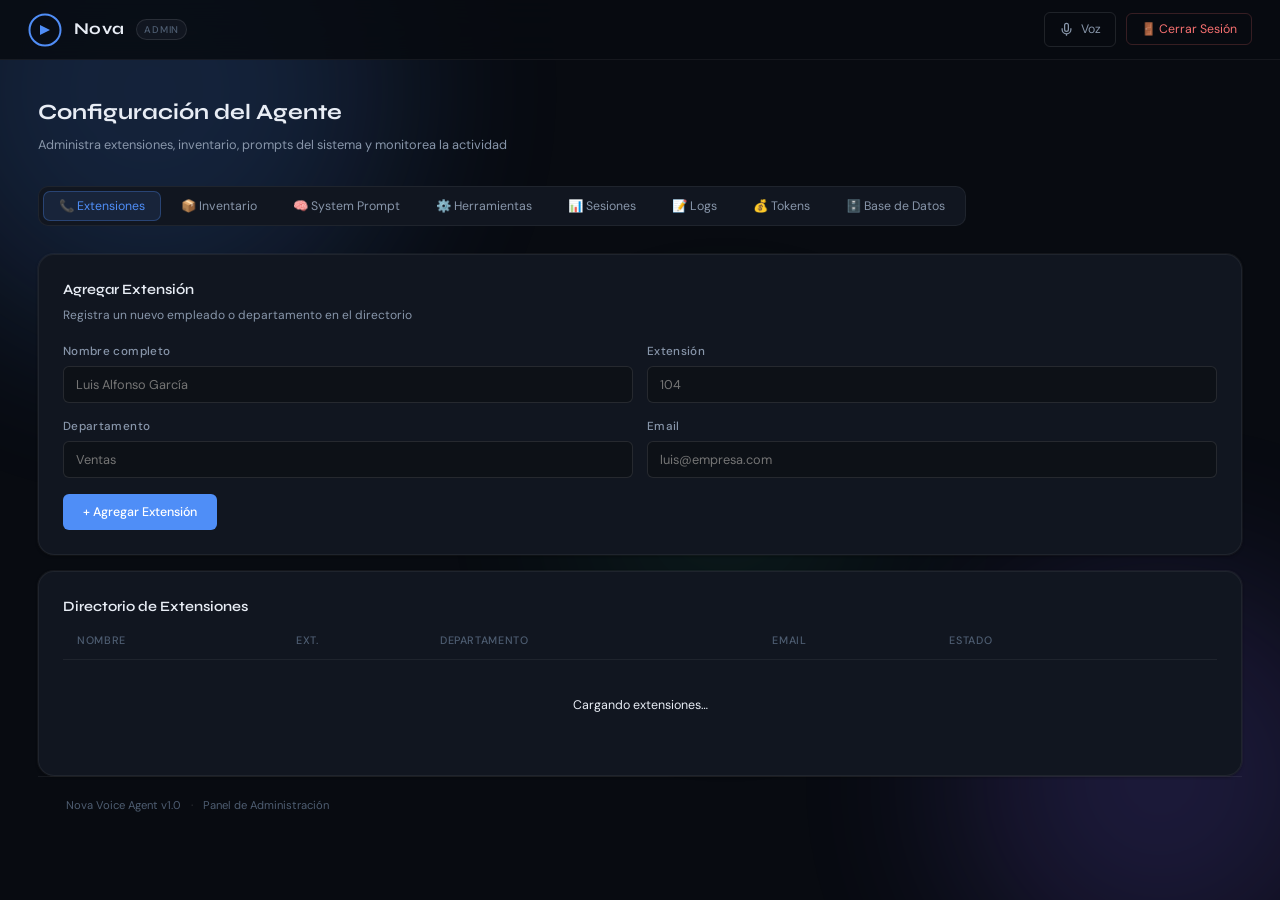
==== templates/admin.html @ af8003b7 "Co-authored-by: tkerk <tkerk@users.noreply.github.com> Co-authored-by: Ivan-Santana908 <Ivan-Santana" ====
<!DOCTYPE html>
<html lang="es">
<head>
    <meta charset="UTF-8">
    <meta name="viewport" content="width=device-width, initial-scale=1.0">
    <title>Nova — Panel de Administración</title>
    <link rel="icon" href="data:,">
    <link rel="preconnect" href="https://fonts.googleapis.com">
    <link rel="preconnect" href="https://fonts.gstatic.com" crossorigin>
    <link href="https://fonts.googleapis.com/css2?family=Syne:wght@400;500;600;700;800&family=DM+Sans:ital,opsz,wght@0,9..40,300;0,9..40,400;0,9..40,500;1,9..40,300&family=JetBrains+Mono:wght@400;500&display=swap" rel="stylesheet">
    <style>
        /* ── RESET & ROOT ── */
        *, *::before, *::after { box-sizing: border-box; margin: 0; padding: 0; }

        :root {
            --bg-base:    #080b11;
            --bg-panel:   #0d1117;
            --bg-card:    #111620;
            --bg-input:   #0d1117;
            --bg-hover:   #161c28;

            --border:     rgba(255,255,255,0.06);
            --border-mid: rgba(255,255,255,0.10);
            --border-hi:  rgba(255,255,255,0.18);

            --accent:     #4f8ef7;
            --accent-2:   #7c5ef5;
            --accent-glow:rgba(79,142,247,0.25);
            --accent-dim: rgba(79,142,247,0.12);

            --green:  #34d399;
            --red:    #f87171;
            --amber:  #fbbf24;
            --cyan:   #67e8f9;

            --text-1: #e8edf5;
            --text-2: #8896aa;
            --text-3: #4e5d71;

            --radius-sm: 6px;
            --radius:    10px;
            --radius-lg: 16px;
            --radius-xl: 22px;

            --font-display: 'Syne', sans-serif;
            --font-body:    'DM Sans', sans-serif;
            --font-mono:    'JetBrains Mono', monospace;

            --transition: 180ms cubic-bezier(.4,0,.2,1);
            --shadow-card: 0 1px 3px rgba(0,0,0,.5), 0 0 0 1px var(--border);
            --shadow-hi:   0 4px 24px rgba(0,0,0,.6), 0 0 0 1px var(--border-mid);
        }

        html { font-size: 15px; }

        body {
            font-family: var(--font-body);
            background: var(--bg-base);
            color: var(--text-1);
            min-height: 100vh;
            line-height: 1.55;
            -webkit-font-smoothing: antialiased;
        }

        /* ── AMBIENT BG ── */
        .ambient {
            position: fixed; inset: 0; pointer-events: none; z-index: 0;
            overflow: hidden;
        }
        .orb {
            position: absolute; border-radius: 50%;
            filter: blur(90px); opacity: 0.18;
            animation: drift 18s ease-in-out infinite alternate;
        }
        .orb-1 { width: 500px; height: 500px; top: -160px; left: -100px; background: #4f8ef7; }
        .orb-2 { width: 400px; height: 400px; bottom: -80px; right: -80px; background: #7c5ef5; animation-delay: -6s; }
        .orb-3 { width: 300px; height: 300px; top: 40%; left: 45%; background: #34d399; opacity: 0.08; animation-delay: -12s; }
        @keyframes drift { to { transform: translate(40px, 30px) scale(1.08); } }

        /* ── LAYOUT ── */
        .app { position: relative; z-index: 1; display: flex; flex-direction: column; min-height: 100vh; }

        /* ── HEADER ── */
        header {
            display: flex; align-items: center; justify-content: space-between;
            padding: 0 28px; height: 60px;
            background: rgba(8,11,17,0.85);
            backdrop-filter: blur(16px);
            border-bottom: 1px solid var(--border);
            position: sticky; top: 0; z-index: 100;
        }
        .logo { display: flex; align-items: center; gap: 12px; }
        .logo-icon { width: 34px; height: 34px; }
        .logo-word { font-family: var(--font-display); font-weight: 700; font-size: 1.1rem; letter-spacing: .02em; }
        .logo-badge {
            font-size: 0.65rem; font-weight: 500; letter-spacing: .08em; text-transform: uppercase;
            color: var(--text-3); padding: 2px 7px; border-radius: 20px;
            border: 1px solid var(--border-mid); background: var(--bg-card);
        }
        .btn-ghost {
            display: flex; align-items: center; gap: 7px;
            padding: 7px 14px; border-radius: var(--radius-sm);
            border: 1px solid var(--border-mid); background: transparent;
            color: var(--text-2); font-family: var(--font-body); font-size: 0.82rem;
            cursor: pointer; transition: all var(--transition);
            text-decoration: none;
        }
        .btn-ghost:hover { border-color: var(--border-hi); color: var(--text-1); background: var(--bg-hover); }

        /* ── MAIN ── */
        main {
            flex: 1; max-width: 1260px; width: 100%;
            margin: 0 auto; padding: 36px 28px 60px;
        }
        .page-header { margin-bottom: 32px; }
        .page-title { font-family: var(--font-display); font-size: 1.45rem; font-weight: 700; }
        .page-sub { color: var(--text-2); font-size: 0.85rem; margin-top: 5px; }

        /* ── TABS ── */
        .tabs {
            display: flex; gap: 4px; padding: 4px;
            background: var(--bg-card); border-radius: var(--radius);
            border: 1px solid var(--border); width: fit-content;
            margin-bottom: 28px; flex-wrap: wrap;
        }
        .tab {
            padding: 7px 16px; border-radius: 7px;
            border: none; background: transparent;
            color: var(--text-2); font-family: var(--font-body); font-size: 0.82rem;
            cursor: pointer; transition: all var(--transition); white-space: nowrap;
        }
        .tab:hover { color: var(--text-1); background: var(--bg-hover); }
        .tab.active {
            background: var(--accent-dim); color: var(--accent);
            box-shadow: inset 0 0 0 1px rgba(79,142,247,.3);
        }

        /* ── PANELS ── */
        .panel { display: none; }
        .panel.active { display: block; animation: fadeUp .22s ease; }
        @keyframes fadeUp { from { opacity: 0; transform: translateY(8px); } to { opacity: 1; } }

        /* ── CARD ── */
        .card {
            background: var(--bg-card); border: 1px solid var(--border);
            border-radius: var(--radius-lg); padding: 24px;
            box-shadow: var(--shadow-card);
            transition: border-color var(--transition);
        }
        .card + .card { margin-top: 16px; }
        .card-title { font-family: var(--font-display); font-weight: 600; font-size: 0.95rem; margin-bottom: 4px; }
        .card-sub { color: var(--text-2); font-size: 0.8rem; margin-bottom: 18px; }

        /* ── FORM ── */
        .form-grid { display: grid; grid-template-columns: 1fr 1fr; gap: 14px; margin-bottom: 16px; }
        .form-group { display: flex; flex-direction: column; gap: 6px; }
        .form-group label { font-size: 0.78rem; font-weight: 500; color: var(--text-2); letter-spacing: .03em; }
        .form-group input, .form-group textarea, .form-group select {
            background: var(--bg-input); border: 1px solid var(--border-mid);
            border-radius: var(--radius-sm); color: var(--text-1);
            font-family: var(--font-body); font-size: 0.85rem;
            padding: 9px 12px; outline: none; width: 100%;
            transition: all var(--transition);
        }
        .form-group input:focus, .form-group textarea:focus, .form-group select:focus {
            border-color: var(--accent); box-shadow: 0 0 0 3px var(--accent-glow);
        }
        .form-group textarea { resize: vertical; line-height: 1.5; }
        .form-group textarea.mono { font-family: var(--font-mono); font-size: 0.78rem; }

        /* ── BUTTONS ── */
        .btn-primary {
            display: inline-flex; align-items: center; gap: 7px;
            padding: 10px 20px; border-radius: var(--radius-sm);
            background: var(--accent); color: #fff;
            font-family: var(--font-body); font-size: 0.83rem; font-weight: 500;
            border: none; cursor: pointer; transition: all var(--transition);
        }
        .btn-primary:hover { background: #6ba2ff; box-shadow: 0 0 20px var(--accent-glow); }
        .btn-secondary {
            display: inline-flex; align-items: center; gap: 7px;
            padding: 10px 18px; border-radius: var(--radius-sm);
            background: transparent; color: var(--cyan);
            font-family: var(--font-body); font-size: 0.83rem; font-weight: 500;
            border: 1px solid rgba(103,232,249,.25); cursor: pointer; transition: all var(--transition);
        }
        .btn-secondary:hover { background: rgba(103,232,249,.08); border-color: rgba(103,232,249,.5); }
        .btn-danger {
            display: inline-flex; align-items: center; gap: 6px;
            padding: 6px 12px; border-radius: var(--radius-sm);
            background: rgba(248,113,113,.08); color: var(--red);
            border: 1px solid rgba(248,113,113,.2); font-size: 0.78rem;
            cursor: pointer; transition: all var(--transition); font-family: var(--font-body);
        }
        .btn-danger:hover { background: rgba(248,113,113,.15); border-color: rgba(248,113,113,.4); }
        .btn-sm { padding: 7px 14px; font-size: 0.78rem; }
        .btn-full { width: 100%; justify-content: center; }

        /* ── TABLE ── */
        .data-table { width: 100%; border-collapse: collapse; font-size: 0.83rem; }
        .data-table thead th {
            text-align: left; padding: 10px 14px;
            font-size: 0.72rem; font-weight: 500; letter-spacing: .06em; text-transform: uppercase;
            color: var(--text-3); border-bottom: 1px solid var(--border);
        }
        .data-table tbody tr { border-bottom: 1px solid var(--border); transition: background var(--transition); }
        .data-table tbody tr:last-child { border-bottom: none; }
        .data-table tbody tr:hover { background: var(--bg-hover); }
        .data-table td { padding: 12px 14px; color: var(--text-2); vertical-align: middle; }
        .data-table td:first-child { color: var(--text-1); }
        .empty-state { text-align: center; color: var(--text-3); padding: 36px !important; }

        /* status pill */
        .pill {
            display: inline-flex; align-items: center; gap: 5px;
            padding: 3px 9px; border-radius: 20px;
            font-size: 0.72rem; font-weight: 500;
        }
        .pill-green { background: rgba(52,211,153,.1); color: var(--green); }
        .pill-amber { background: rgba(251,191,36,.1); color: var(--amber); }
        .pill-red   { background: rgba(248,113,113,.1); color: var(--red); }
        .pill::before { content: ''; width: 5px; height: 5px; border-radius: 50%; background: currentColor; }

        /* ── PROMPT PANEL ── */

        /* Source bar */
        .source-bar {
            display: flex; align-items: center; gap: 14px;
            padding: 14px 20px; border-radius: var(--radius);
            background: var(--bg-card); border: 1px solid var(--border);
            margin-bottom: 16px;
        }
        .source-label { font-size: 0.78rem; color: var(--text-3); font-weight: 500; letter-spacing: .04em; text-transform: uppercase; }
        .source-badge {
            display: inline-flex; align-items: center; gap: 6px;
            padding: 3px 10px; border-radius: 20px;
            font-size: 0.78rem; font-weight: 500; letter-spacing: .02em;
            background: var(--accent-dim); color: var(--accent);
            border: 1px solid rgba(79,142,247,.25);
        }
        .source-bar .spacer { flex: 1; }
        .toggle-wrap { display: flex; align-items: center; gap: 10px; }
        .toggle-desc { font-size: 0.8rem; color: var(--text-2); }

        /* Toggle switch */
        .toggle { position: relative; width: 40px; height: 22px; display: inline-block; }
        .toggle input { opacity: 0; width: 0; height: 0; position: absolute; }
        .toggle-track {
            position: absolute; inset: 0; background: var(--bg-input);
            border: 1px solid var(--border-mid); border-radius: 11px;
            cursor: pointer; transition: all var(--transition);
        }
        .toggle-track::after {
            content: ''; position: absolute;
            left: 3px; top: 3px; width: 14px; height: 14px;
            border-radius: 50%; background: var(--text-3);
            transition: all var(--transition);
        }
        .toggle input:checked + .toggle-track { background: var(--accent); border-color: var(--accent); }
        .toggle input:checked + .toggle-track::after { transform: translateX(18px); background: #fff; }

        /* Mode tabs */
        .mode-tabs {
            display: flex; gap: 2px; padding: 3px;
            background: var(--bg-card); border: 1px solid var(--border);
            border-radius: var(--radius-sm); width: fit-content;
            margin-bottom: 20px;
        }
        .mode-tab {
            padding: 6px 14px; border-radius: 5px; border: none;
            background: transparent; color: var(--text-2);
            font-family: var(--font-body); font-size: 0.8rem;
            cursor: pointer; transition: all var(--transition);
        }
        .mode-tab:hover { color: var(--text-1); }
        .mode-tab.active { background: var(--bg-hover); color: var(--text-1); box-shadow: 0 0 0 1px var(--border-mid); }

        .mode-panel { display: none; }
        .mode-panel.active { display: block; animation: fadeUp .2s ease; }

        /* Builder grid */
        .builder-grid { display: grid; grid-template-columns: 1fr 420px; gap: 20px; align-items: start; }
        .builder-form { display: flex; flex-direction: column; gap: 0; }

        /* Builder section */
        .section {
            border-bottom: 1px solid var(--border);
            padding: 20px 0; background: none;
        }
        .section:first-child { padding-top: 0; }
        .section:last-of-type { border-bottom: none; padding-bottom: 0; }
        .section-title {
            font-family: var(--font-display); font-size: 0.8rem; font-weight: 600;
            color: var(--text-2); letter-spacing: .05em; text-transform: uppercase;
            margin-bottom: 14px; display: flex; align-items: center; gap: 7px;
        }

        /* Radio cards (language) */
        .radio-group { display: flex; gap: 8px; }
        .radio-card {
            flex: 1; display: flex; flex-direction: column; align-items: center; gap: 4px;
            padding: 10px 8px; border-radius: var(--radius-sm); cursor: pointer;
            border: 1px solid var(--border-mid); background: var(--bg-input);
            transition: all var(--transition); font-size: 0.8rem; color: var(--text-2);
        }
        .radio-card input { display: none; }
        .radio-card:has(input:checked) {
            border-color: var(--accent); background: var(--accent-dim); color: var(--accent);
        }
        .radio-card:hover:not(:has(input:checked)) { border-color: var(--border-hi); color: var(--text-1); }
        .radio-icon { font-size: 1.3rem; }

        /* Tone slider */
        .tone-row { display: flex; align-items: center; gap: 12px; }
        .tone-label { font-size: 0.72rem; color: var(--text-3); white-space: nowrap; }
        .tone-options { display: flex; gap: 6px; flex: 1; }
        .tone-opt {
            flex: 1; display: flex; align-items: center; justify-content: center;
            height: 36px; border-radius: var(--radius-sm);
            border: 1px solid var(--border-mid); background: var(--bg-input);
            cursor: pointer; transition: all var(--transition); font-size: 0.82rem; color: var(--text-2);
        }
        .tone-opt input { display: none; }
        .tone-opt:has(input:checked) { border-color: var(--accent); background: var(--accent-dim); color: var(--accent); font-weight: 600; }
        .tone-opt:hover:not(:has(input:checked)) { border-color: var(--border-hi); color: var(--text-1); }

        /* Checkbox grid */
        .checkbox-grid { display: grid; grid-template-columns: repeat(2, 1fr); gap: 7px; }
        .check-card {
            display: flex; align-items: center; gap: 9px;
            padding: 9px 12px; border-radius: var(--radius-sm); cursor: pointer;
            border: 1px solid var(--border); background: var(--bg-input);
            transition: all var(--transition); font-size: 0.82rem; color: var(--text-2);
            user-select: none;
        }
        .check-card input { display: none; }
        .check-box {
            width: 16px; height: 16px; border-radius: 4px; flex-shrink: 0;
            border: 1.5px solid var(--border-mid); background: transparent;
            transition: all var(--transition); display: flex; align-items: center; justify-content: center;
        }
        .check-card:has(input:checked) {
            border-color: rgba(79,142,247,.35); background: var(--accent-dim); color: var(--text-1);
        }
        .check-card:has(input:checked) .check-box {
            background: var(--accent); border-color: var(--accent);
        }
        .check-card:has(input:checked) .check-box::after {
            content: ''; display: block; width: 8px; height: 5px;
            border-left: 2px solid #fff; border-bottom: 2px solid #fff;
            transform: rotate(-45deg) translate(1px, -1px);
        }
        .check-card:hover:not(:has(input:checked)) { border-color: var(--border-mid); color: var(--text-1); }

        /* Preview panel */
        .preview-panel {
            background: var(--bg-card); border: 1px solid var(--border);
            border-radius: var(--radius-lg); overflow: hidden;
            position: sticky; top: 76px;
        }
        .preview-head {
            display: flex; align-items: center; justify-content: space-between;
            padding: 14px 18px; border-bottom: 1px solid var(--border);
            background: var(--bg-panel);
        }
        .preview-head-title { font-size: 0.78rem; color: var(--text-2); font-weight: 500; display: flex; align-items: center; gap: 7px; }
        .btn-icon {
            width: 30px; height: 30px; display: flex; align-items: center; justify-content: center;
            border-radius: var(--radius-sm); border: 1px solid var(--border); background: transparent;
            color: var(--text-2); cursor: pointer; transition: all var(--transition); font-size: 0.75rem;
        }
        .btn-icon:hover { border-color: var(--border-hi); color: var(--text-1); background: var(--bg-hover); }
        .preview-panel textarea {
            width: 100%; background: transparent; border: none; outline: none;
            color: var(--text-2); font-family: var(--font-mono); font-size: 0.75rem;
            line-height: 1.6; padding: 18px; resize: none;
        }

        /* Raw format badge */
        .format-badge {
            display: inline-flex; align-items: center; gap: 6px;
            padding: 4px 10px; border-radius: 20px;
            font-size: 0.73rem; font-weight: 500;
            background: var(--bg-input); border: 1px solid var(--border-mid);
            color: var(--text-2); margin-bottom: 12px;
        }

        /* File selector */
        .file-selector-row { display: flex; align-items: center; justify-content: space-between; margin-bottom: 16px; }

        /* Footer */
        footer {
            padding: 20px 28px; border-top: 1px solid var(--border);
            display: flex; align-items: center; gap: 10px;
            font-size: 0.75rem; color: var(--text-3);
        }
        footer .sep { color: var(--border-hi); }

        /* Scrollbar */
        ::-webkit-scrollbar { width: 6px; height: 6px; }
        ::-webkit-scrollbar-track { background: transparent; }
        ::-webkit-scrollbar-thumb { background: var(--border-mid); border-radius: 3px; }
        ::-webkit-scrollbar-thumb:hover { background: var(--border-hi); }

        /* ── RESPONSIVE ── */
        @media (max-width: 900px) {
            .builder-grid { grid-template-columns: 1fr; }
            .preview-panel { position: static; }
            .form-grid { grid-template-columns: 1fr; }
            .tabs { width: 100%; }
        }

        /* ── TOKENS DASHBOARD ── */
        .tk-kpi-row {
            display: grid;
            grid-template-columns: repeat(auto-fit, minmax(170px, 1fr));
            gap: 14px;
            margin-bottom: 16px;
        }
        .tk-kpi-card {
            background: var(--bg-card); border: 1px solid var(--border);
            border-radius: var(--radius-lg); padding: 18px 16px;
            display: flex; align-items: center; gap: 14px;
            box-shadow: var(--shadow-card);
            transition: border-color var(--transition);
        }
        .tk-kpi-card:hover { border-color: var(--border-mid); }
        .tk-kpi-icon {
            width: 42px; height: 42px; border-radius: var(--radius);
            display: flex; align-items: center; justify-content: center;
            font-size: 1.1rem; font-weight: 700; flex-shrink: 0;
        }
        .tk-kpi-body { min-width: 0; }
        .tk-kpi-label { font-size: 0.72rem; color: var(--text-3); font-weight: 500; letter-spacing: .03em; text-transform: uppercase; margin-bottom: 4px; }
        .tk-kpi-value { font-family: var(--font-display); font-size: 1.3rem; font-weight: 700; color: var(--text-1); white-space: nowrap; }

        /* Live session bar */
        .tk-session-row {
            padding: 12px 0;
            border-bottom: 1px solid var(--border);
        }
        .tk-session-row:last-child { border-bottom: none; }
        .tk-session-meta {
            display: flex; justify-content: space-between; align-items: center;
            margin-bottom: 8px;
        }
        .tk-session-id { font-family: var(--font-mono); font-size: 0.75rem; color: var(--text-2); }
        .tk-session-nums { font-size: 0.78rem; color: var(--text-2); }
        .tk-session-nums strong { color: var(--text-1); }
        .tk-bar-track {
            height: 8px; background: var(--bg-input); border-radius: 4px;
            overflow: hidden; position: relative;
        }
        .tk-bar-fill {
            height: 100%; border-radius: 4px;
            background: linear-gradient(90deg, #4f8ef7, #7c5ef5);
            transition: width .6s cubic-bezier(.4,0,.2,1);
        }
        .tk-bar-fill.warning { background: linear-gradient(90deg, #fbbf24, #f87171); }
        .tk-bar-fill.danger  { background: #f87171; }
        .tk-pct-label {
            font-size: 0.7rem; color: var(--text-3);
            margin-top: 4px; text-align: right;
        }
        .tk-empty {
            text-align: center; color: var(--text-3);
            padding: 28px; font-size: 0.85rem;
        }

        /* Daily chart */
        .tk-daily-chart { display: flex; flex-direction: column; gap: 10px; }
        .tk-day-row { display: grid; grid-template-columns: 80px 1fr 60px; align-items: center; gap: 12px; }
        .tk-day-label { font-size: 0.75rem; color: var(--text-2); font-family: var(--font-mono); text-align: right; }
        .tk-day-bars { display: flex; gap: 2px; height: 14px; border-radius: 4px; overflow: hidden; }
        .tk-day-in  { background: #4f8ef7; transition: width .4s; border-radius: 4px 0 0 4px; }
        .tk-day-out { background: #7c5ef5; transition: width .4s; border-radius: 0 4px 4px 0; }
        .tk-day-total { font-size: 0.72rem; color: var(--text-3); font-family: var(--font-mono); text-align: right; white-space: nowrap; }

        /* Legend */
        .tk-legend { display: flex; align-items: center; gap: 5px; font-size: 0.75rem; color: var(--text-2); }
        .tk-legend span { width: 10px; height: 10px; border-radius: 2px; display: inline-block; }

        @media (max-width: 900px) {
            .tk-kpi-row { grid-template-columns: repeat(2, 1fr); }
            .tk-day-row { grid-template-columns: 64px 1fr 50px; }
        }

        /* ── AGENT PRESETS ── */
        .agent-grid { display: grid; grid-template-columns: repeat(auto-fill, minmax(200px, 1fr)); gap: 12px; margin-bottom: 20px; }
        .agent-card {
            position: relative; padding: 18px 16px; border-radius: var(--radius-lg);
            border: 1px solid var(--border); background: var(--bg-card);
            cursor: pointer; transition: all var(--transition);
            display: flex; flex-direction: column; align-items: center; gap: 8px; text-align: center;
        }
        .agent-card:hover { border-color: var(--border-hi); transform: translateY(-2px); box-shadow: var(--shadow-hi); }
        .agent-card.selected {
            border-color: var(--accent); background: var(--accent-dim);
            box-shadow: 0 0 24px var(--accent-glow), 0 0 0 1px var(--accent);
        }
        .agent-card-icon { font-size: 2rem; line-height: 1; }
        .agent-card-name { font-family: var(--font-display); font-weight: 600; font-size: 0.88rem; color: var(--text-1); }
        .agent-card-desc { font-size: 0.72rem; color: var(--text-3); line-height: 1.4; }
        .agent-card-badge {
            position: absolute; top: 8px; right: 8px; font-size: 0.6rem; font-weight: 600;
            letter-spacing: .06em; text-transform: uppercase; padding: 2px 7px;
            border-radius: 20px; background: rgba(79,142,247,.12); color: var(--accent);
            border: 1px solid rgba(79,142,247,.25);
        }

        .agent-config { display: none; animation: fadeUp .25s ease; }
        .agent-config.active { display: block; }
        .agent-config-header {
            display: flex; align-items: center; gap: 12px; padding: 16px 0 12px;
            border-bottom: 1px solid var(--border); margin-bottom: 16px;
        }
        .agent-config-icon { font-size: 1.6rem; }
        .agent-config-title { font-family: var(--font-display); font-weight: 700; font-size: 1rem; }
        .agent-config-sub { font-size: 0.78rem; color: var(--text-2); }

        .trait-grid { display: flex; flex-direction: column; gap: 14px; }
        .trait-row {
            display: grid; grid-template-columns: 140px 1fr 42px; align-items: center; gap: 12px;
            padding: 10px 14px; border-radius: var(--radius-sm);
            background: var(--bg-input); border: 1px solid var(--border);
        }
        .trait-label { font-size: 0.82rem; color: var(--text-2); font-weight: 500; display: flex; align-items: center; gap: 6px; }
        .trait-value {
            font-family: var(--font-mono); font-size: 0.8rem; font-weight: 700;
            color: var(--accent); text-align: center; min-width: 28px;
        }
        .trait-slider {
            -webkit-appearance: none; appearance: none; width: 100%; height: 6px;
            border-radius: 3px; background: var(--bg-base); outline: none;
            transition: background var(--transition);
        }
        .trait-slider::-webkit-slider-thumb {
            -webkit-appearance: none; appearance: none; width: 18px; height: 18px;
            border-radius: 50%; background: var(--accent); cursor: pointer;
            box-shadow: 0 0 8px var(--accent-glow); transition: all var(--transition);
        }
        .trait-slider::-webkit-slider-thumb:hover { transform: scale(1.2); box-shadow: 0 0 16px var(--accent-glow); }
        .trait-slider::-moz-range-thumb {
            width: 18px; height: 18px; border-radius: 50%; background: var(--accent);
            cursor: pointer; border: none; box-shadow: 0 0 8px var(--accent-glow);
        }

        .trait-slider.intensity-low::-webkit-slider-thumb { background: #67e8e9; box-shadow: 0 0 8px rgba(103,232,233,.4); }
        .trait-slider.intensity-mid::-webkit-slider-thumb { background: var(--accent); box-shadow: 0 0 8px var(--accent-glow); }
        .trait-slider.intensity-high::-webkit-slider-thumb { background: #fbbf24; box-shadow: 0 0 10px rgba(251,191,36,.5); }
        .trait-slider.intensity-max::-webkit-slider-thumb { background: #f87171; box-shadow: 0 0 14px rgba(248,113,113,.6); }
        .trait-slider.intensity-low::-moz-range-thumb { background: #67e8e9; box-shadow: 0 0 8px rgba(103,232,233,.4); }
        .trait-slider.intensity-mid::-moz-range-thumb { background: var(--accent); box-shadow: 0 0 8px var(--accent-glow); }
        .trait-slider.intensity-high::-moz-range-thumb { background: #fbbf24; box-shadow: 0 0 10px rgba(251,191,36,.5); }
        .trait-slider.intensity-max::-moz-range-thumb { background: #f87171; box-shadow: 0 0 14px rgba(248,113,113,.6); }
        .trait-value.intensity-low  { color: #67e8e9; }
        .trait-value.intensity-mid  { color: var(--accent); }
        .trait-value.intensity-high { color: #fbbf24; }
        .trait-value.intensity-max  { color: #f87171; }
        .trait-level {
            font-size: 0.6rem; font-weight: 600; letter-spacing: .04em; text-transform: uppercase;
            padding: 1px 6px; border-radius: 10px; margin-left: 4px;
        }
        .trait-level.intensity-low  { background: rgba(103,232,233,.1); color: #67e8e9; }
        .trait-level.intensity-mid  { background: rgba(79,142,247,.1); color: var(--accent); }
        .trait-level.intensity-high { background: rgba(251,191,36,.1); color: #fbbf24; }
        .trait-level.intensity-max  { background: rgba(248,113,113,.12); color: #f87171; }

        .agent-identity { display: grid; grid-template-columns: 1fr 1fr; gap: 10px; margin-bottom: 16px; }
        .agent-identity .form-group { margin: 0; }
        .agent-identity .form-group.full { grid-column: 1 / -1; }
        .agent-identity label { font-size: 0.75rem; color: var(--text-2); margin-bottom: 4px; display: block; }
        .agent-identity input, .agent-identity textarea {
            width: 100%; padding: 8px 10px; border-radius: var(--radius-sm);
            background: var(--bg-input); border: 1px solid var(--border); color: var(--text-1);
            font-family: var(--font-body); font-size: 0.82rem;
        }
        .agent-identity input:focus, .agent-identity textarea:focus {
            outline: none; border-color: var(--accent); box-shadow: 0 0 0 2px var(--accent-glow);
        }

        .agent-profile-name {
            display: flex; align-items: center; gap: 10px; margin-bottom: 16px;
            padding: 10px 14px; border-radius: var(--radius-sm);
            background: var(--accent-dim); border: 1px solid rgba(79,142,247,.25);
        }
        .agent-profile-name label { font-size: 0.78rem; color: var(--accent); font-weight: 600; white-space: nowrap; }
        .agent-profile-name input {
            flex: 1; padding: 6px 10px; border-radius: var(--radius-sm);
            background: var(--bg-input); border: 1px solid var(--border); color: var(--text-1);
            font-family: var(--font-body); font-size: 0.82rem;
        }
        .agent-profile-name input:focus { outline: none; border-color: var(--accent); }

        .agent-card.custom { border-style: dashed; }
        .agent-card.custom .agent-card-badge { background: rgba(52,211,153,.12); color: #34d399; border-color: rgba(52,211,153,.25); }
        .agent-card-delete {
            position: absolute; top: 6px; left: 6px; width: 20px; height: 20px;
            border-radius: 50%; border: none; background: rgba(248,113,113,.15);
            color: #f87171; font-size: 0.7rem; cursor: pointer; display: flex;
            align-items: center; justify-content: center; opacity: 0; transition: opacity .2s;
        }
        .agent-card:hover .agent-card-delete { opacity: 1; }
        .agent-card-delete:hover { background: rgba(248,113,113,.3); }

        @media (max-width: 900px) {
            .agent-grid { grid-template-columns: repeat(2, 1fr); }
            .trait-row { grid-template-columns: 110px 1fr 36px; }
            .agent-identity { grid-template-columns: 1fr; }
        }
    </style>
</head>
<body>
<div class="ambient">
    <div class="orb orb-1"></div>
    <div class="orb orb-2"></div>
    <div class="orb orb-3"></div>
</div>

<div class="app">

    <!-- HEADER -->
    <header>
        <div class="logo">
            <svg class="logo-icon" viewBox="0 0 34 34" fill="none">
                <circle cx="17" cy="17" r="15.5" stroke="url(#lg1)" stroke-width="2" fill="none"/>
                <path d="M12 22V12l10 5-10 5z" fill="url(#lg1)"/>
                <defs>
                    <linearGradient id="lg1" x1="0" y1="0" x2="34" y2="34">
                        <stop offset="0%" stop-color="#4f8ef7"/>
                        <stop offset="100%" stop-color="#7c5ef5"/>
                    </linearGradient>
                </defs>
            </svg>
            <span class="logo-word">Nova</span>
            <span class="logo-badge">Admin</span>
        </div>
        <div style="display: flex; gap: 10px; align-items: center;">
            <a href="/" class="btn-ghost">
                <svg width="15" height="15" viewBox="0 0 24 24" fill="none" stroke="currentColor" stroke-width="2"><path d="M12 2a3 3 0 0 0-3 3v7a3 3 0 0 0 6 0V5a3 3 0 0 0-3-3Z"/><path d="M19 10v2a7 7 0 0 1-14 0v-2"/><line x1="12" x2="12" y1="19" y2="22"/></svg>
                Voz
            </a>
            <button id="btnLogout" class="btn-ghost" style="border-color: rgba(248,113,113,.2); color: var(--red);">
                🚪 Cerrar Sesión
            </button>
        </div>
    </header>

    <main>
        <div class="page-header">
            <div class="page-title">Configuración del Agente</div>
            <div class="page-sub">Administra extensiones, inventario, prompts del sistema y monitorea la actividad</div>
        </div>

        <!-- TABS -->
        <div class="tabs" id="adminTabs">
            <button class="tab active" data-tab="extensions">📞 Extensiones</button>
            <button class="tab" data-tab="inventory">📦 Inventario</button>
            <button class="tab" data-tab="prompts">🧠 System Prompt</button>
            <button class="tab" data-tab="tools">⚙️ Herramientas</button>
            <button class="tab" data-tab="sessions">📊 Sesiones</button>
            <button class="tab" data-tab="logs">📝 Logs</button>
            <button class="tab" data-tab="tokens">💰 Tokens</button>
            <button class="tab" data-tab="database">🗄️ Base de Datos</button>
        </div>

        <!-- ── EXTENSIONS ── -->
        <div class="panel active" id="panel-extensions">
            <div class="card">
                <div class="card-title">Agregar Extensión</div>
                <div class="card-sub">Registra un nuevo empleado o departamento en el directorio</div>
                <div class="form-grid">
                    <div class="form-group">
                        <label>Nombre completo</label>
                        <input type="text" id="extName" placeholder="Luis Alfonso García">
                    </div>
                    <div class="form-group">
                        <label>Extensión</label>
                        <input type="text" id="extNumber" placeholder="104">
                    </div>
                    <div class="form-group">
                        <label>Departamento</label>
                        <input type="text" id="extDept" placeholder="Ventas">
                    </div>
                    <div class="form-group">
                        <label>Email</label>
                        <input type="email" id="extEmail" placeholder="luis@empresa.com">
                    </div>
                </div>
                <button class="btn-primary" id="btnAddExtension">+ Agregar Extensión</button>
            </div>

            <div class="card">
                <div class="card-title">Directorio de Extensiones</div>
                <table class="data-table" id="extensionsTable">
                    <thead>
                        <tr>
                            <th>Nombre</th><th>Ext.</th><th>Departamento</th><th>Email</th><th>Estado</th><th></th>
                        </tr>
                    </thead>
                    <tbody id="extensionsBody">
                        <tr><td colspan="6" class="empty-state">Cargando extensiones…</td></tr>
                    </tbody>
                </table>
            </div>
        </div>

        <!-- ── INVENTORY ── -->
        <div class="panel" id="panel-inventory">
            <div class="card">
                <div class="card-title">Agregar Producto</div>
                <div class="card-sub">Añade un producto al catálogo consultable por el agente</div>
                <div class="form-grid">
                    <div class="form-group">
                        <label>Nombre del producto</label>
                        <input type="text" id="prodName" placeholder="Laptop ProBook">
                    </div>
                    <div class="form-group">
                        <label>Precio (MXN)</label>
                        <input type="number" id="prodPrice" step="0.01" placeholder="18500.00">
                    </div>
                    <div class="form-group">
                        <label>Stock</label>
                        <input type="number" id="prodStock" placeholder="15">
                    </div>
                    <div class="form-group">
                        <label>Categoría</label>
                        <input type="text" id="prodCategory" placeholder="Computadoras">
                    </div>
                    <div class="form-group" style="grid-column:1/-1">
                        <label>Descripción</label>
                        <input type="text" id="prodDesc" placeholder="Laptop empresarial 15.6 pulgadas…">
                    </div>
                </div>
                <button class="btn-primary" id="btnAddProduct">+ Agregar Producto</button>
            </div>

            <div class="card">
                <div class="card-title">Inventario de Productos</div>
                <table class="data-table" id="inventoryTable">
                    <thead>
                        <tr><th>Producto</th><th>Categoría</th><th>Precio</th><th>Stock</th><th></th></tr>
                    </thead>
                    <tbody id="inventoryBody">
                        <tr><td colspan="5" class="empty-state">Cargando inventario…</td></tr>
                    </tbody>
                </table>
            </div>
        </div>

        <!-- ── PROMPTS ── -->
        <div class="panel" id="panel-prompts">

            <!-- Source bar -->
            <div class="source-bar">
                <span class="source-label">FUENTE ACTIVA</span>
                <span class="source-badge" id="promptStatusBadge">⏳ Cargando...</span>
            </div>

            <!-- Mode tabs -->
            <div class="mode-tabs" id="promptModeTabs">
                <button class="mode-tab active" data-mode="builder">🎨 Constructor Visual</button>
                <button class="mode-tab" data-mode="raw">📝 Texto / JSON</button>
                <button class="mode-tab" data-mode="agents">🤖 Agentes Preconfigurados</button>
            </div>

            <!-- ── BUILDER ── -->
            <div class="mode-panel active" id="mode-builder">
                <div class="builder-grid">

                    <!-- Form column -->
                    <div class="card builder-form">

                        <!-- Identidad -->
                        <div class="section">
                            <div class="section-title">🤖 Identidad del Agente</div>
                            <div class="form-grid">
                                <div class="form-group">
                                    <label>Nombre del Agente</label>
                                    <input type="text" id="b-name" placeholder="Nova">
                                </div>
                                <div class="form-group">
                                    <label>Empresa</label>
                                    <input type="text" id="b-company" placeholder="Tech Solutions">
                                </div>
                                <div class="form-group" style="grid-column:1/-1">
                                    <label>Rol / Descripción</label>
                                    <input type="text" id="b-role" placeholder="Asistente virtual de atención telefónica">
                                </div>
                                <div class="form-group" style="grid-column:1/-1">
                                    <label>Saludo Inicial</label>
                                    <input type="text" id="b-greeting" placeholder="Hola, soy Nova, ¿en qué puedo ayudarle?">
                                </div>
                            </div>
                        </div>

                        <!-- Idioma y Base de Datos -->
                        <div class="section">
                            <div class="section-title">🌐 Idioma de Respuesta</div>
                            <div class="radio-group">
                                <label class="radio-card" title="El agente responde siempre en español, sin importar el idioma del usuario.">
                                    <input type="radio" name="b-language" value="es" checked>
                                    <span class="radio-icon">🇲🇽</span><span>Español</span>
                                </label>
                                <label class="radio-card" title="El agente responde siempre en inglés, sin importar el idioma del usuario.">
                                    <input type="radio" name="b-language" value="en">
                                    <span class="radio-icon">🇺🇸</span><span>English</span>
                                </label>
                                <label class="radio-card" title="El agente detecta el idioma del usuario y responde en el mismo. Soporta español e inglés.">
                                    <input type="radio" name="b-language" value="bi">
                                    <span class="radio-icon">🌐</span><span>Bilingüe</span>
                                </label>
                            </div>
                        </div>


                        <!-- Tono -->
                        <div class="section">
                            <div class="section-title">🎭 Tono</div>
                            <div class="tone-row">
                                <span class="tone-label">Muy formal</span>
                                <div class="tone-options">
                                    <label class="tone-opt"><input type="radio" name="b-tone" value="very_formal"><span>1</span></label>
                                    <label class="tone-opt"><input type="radio" name="b-tone" value="formal"><span>2</span></label>
                                    <label class="tone-opt"><input type="radio" name="b-tone" value="friendly" checked><span>3</span></label>
                                    <label class="tone-opt"><input type="radio" name="b-tone" value="casual"><span>4</span></label>
                                    <label class="tone-opt"><input type="radio" name="b-tone" value="very_casual"><span>5</span></label>
                                </div>
                                <span class="tone-label">Muy casual</span>
                            </div>
                        </div>

                        <!-- Personalidad -->
                        <div class="section">
                            <div class="section-title">✨ Rasgos de Personalidad</div>
                            <div class="checkbox-grid">
                                <label class="check-card" style="grid-column: 1 / -1; border-color: rgba(103,232,249,.45); background: rgba(103,232,249,.04);" title="(Altamente Recomendado) Elimina respuestas mecánicas y términos como 'abrumar'. Hace que el agente guíe al usuario de forma muy cercana y 100% humana al consultar inventarios extensos."><input type="checkbox" value="human_sales" checked><span class="check-box"></span>🌟 Vendedor Humano y Empático <span style="font-size: 0.68rem; font-weight: 700; color: var(--cyan); margin-left: auto; letter-spacing: .02em; text-transform: uppercase;">★ Recomendado</span></label>
                                <label class="check-card" title="Hace que el agente responda con calidez y empatía, usando un tono amigable y cercano."><input type="checkbox" value="warm"><span class="check-box"></span>🤝 Cálido / Amable</label>
                                <label class="check-card" title="El agente mantiene formalidad en todo momento. Sin modismos ni lenguaje coloquial."><input type="checkbox" value="formal"><span class="check-box"></span>🎩 Formal</label>
                                <label class="check-card" title="Las respuestas son breves y directas. No da explicaciones largas a menos que se le pida." ><input type="checkbox" value="concise" checked><span class="check-box"></span>⚡ Conciso</label>
                                <label class="check-card" title="El agente da respuestas detalladas y completas, explicando cada paso o dato relevante."><input type="checkbox" value="detailed"><span class="check-box"></span>📋 Detallado</label>
                                <label class="check-card" title="El agente demuestra empatía con el usuario, reconociendo su situación antes de responder."><input type="checkbox" value="empathetic"><span class="check-box"></span>💙 Empático</label>
                                <label class="check-card" title="El agente repite la información las veces necesarias sin mostrar impaciencia."><input type="checkbox" value="patient"><span class="check-box"></span>🕐 Paciente</label>
                                <label class="check-card" title="El agente anticipa las necesidades del usuario y ofrece opciones antes de que las pida."><input type="checkbox" value="proactive"><span class="check-box"></span>🚀 Proactivo</label>
                                <label class="check-card" title="Antes de transferir o realizar una acción, el agente pide confirmación explícita al usuario."><input type="checkbox" value="confirm" checked><span class="check-box"></span>✅ Confirma acciones</label>
                                <label class="check-card" title="El agente siempre repite en voz alta el nombre y extensión antes de transferir, para evitar errores."><input type="checkbox" value="repeat_before_transfer"><span class="check-box"></span>🔁 Repite antes de transferir</label>
                                <label class="check-card" title="Si hay múltiples resultados en la búsqueda, los lista todos y pregunta al usuario cuál desea."><input type="checkbox" value="list_options"><span class="check-box"></span>📋 Lista opciones múltiples</label>
                            </div>
                        </div>

                        <!-- Capacidades -->
                        <div class="section">
                            <div class="section-title">🛠️ Capacidades</div>
                            <div class="checkbox-grid">
                                <label class="check-card" title="Permite al agente buscar en el directorio y conectar la llamada con la extensión correcta."><input type="checkbox" value="transfer" checked><span class="check-box"></span>📞 Transferir llamadas</label>
                                <label class="check-card" title="El agente puede consultar quién está en qué departamento y su número de extensión."><input type="checkbox" value="directory" checked><span class="check-box"></span>📒 Consultar directorio</label>
                                <label class="check-card" title="El agente puede buscar productos, precios y disponibilidad en la base de datos de inventario."><input type="checkbox" value="inventory" checked><span class="check-box"></span>📦 Consultar inventario</label>
                                <label class="check-card" title="Si la persona solicitada no está disponible, el agente toma un mensaje para transmitirlo después."><input type="checkbox" value="messages" checked><span class="check-box"></span>✉️ Tomar mensajes</label>
                                <label class="check-card" title="El agente puede responder preguntas generales sobre la empresa: horarios, ubicación, servicios."><input type="checkbox" value="general"><span class="check-box"></span>ℹ️ Información general</label>
                                <label class="check-card" title="El agente puede ayudar a agendar citas o reuniones con las personas disponibles."><input type="checkbox" value="schedule"><span class="check-box"></span>📅 Agendar citas</label>
                                <label class="check-card" title="El agente puede guiar al usuario en pasos básicos de soporte técnico antes de transferir."><input type="checkbox" value="support"><span class="check-box"></span>🔧 Soporte técnico</label>
                                <label class="check-card" title="El agente puede responder FAQs predefinidas o consultar una base de conocimiento."><input type="checkbox" value="faq"><span class="check-box"></span>❓ Preguntas frecuentes</label>
                                <label class="check-card" title="El agente informa sobre estatus de pedidos o solicitudes si tiene acceso al sistema."><input type="checkbox" value="order_status"><span class="check-box"></span>📦 Estado de pedidos</label>
                            </div>
                        </div>

                        <!-- Seguridad -->
                        <div class="section">
                            <div class="section-title">🔒 Reglas de Seguridad</div>
                            <div class="checkbox-grid">
                                <label class="check-card" title="El agente no puede salirse de su personaje. Si alguien pide que actúe diferente, rechazará amablemente."><input type="checkbox" value="character_lock" checked><span class="check-box"></span>🎭 Bloqueo de personaje</label>
                                <label class="check-card" title="El agente NO inventará extensiones, nombres o productos que no existan en la base de datos."><input type="checkbox" value="no_hallucinations" checked><span class="check-box"></span>🚫 Sin alucinaciones</label>
                                <label class="check-card" title="Antes de transferir, el agente verifica que el departamento encontrado coincida con lo solicitado."><input type="checkbox" value="cross_validation"><span class="check-box"></span>🔍 Validar departamento</label>
                                <label class="check-card" title="Si la búsqueda falla, el agente intenta con variaciones del término e informa al usuario si no encuentra nada."><input type="checkbox" value="synonym_search"><span class="check-box"></span>🔤 Búsqueda flexible</label>
                                <label class="check-card" title="El agente nunca comparte datos personales de empleados (email, teléfono personal) con el usuario."><input type="checkbox" value="no_personal_data"><span class="check-box"></span>🔐 No divulgar datos personales</label>
                                <label class="check-card" title="El agente finaliza la llamada de forma amigable si detecta intención de abuso o lenguaje inapropiado."><input type="checkbox" value="abuse_protection"><span class="check-box"></span>🛡️ Protección contra abuso</label>
                            </div>
                        </div>

                        <!-- Extra -->
                        <div class="section" style="border-bottom:none;padding-bottom:0">
                            <div class="section-title">📌 Instrucciones Adicionales</div>
                            <div class="form-group">
                                <textarea id="b-custom-instructions" rows="4"
                                    placeholder="Escribe reglas o comportamientos adicionales que el agente debe seguir…"></textarea>
                            </div>
                        </div>

                        <button class="btn-primary btn-full" id="btnSaveBuilder" style="margin-top:22px">
                            💾 Guardar y Activar Prompt
                        </button>
                    </div>

                    <!-- Preview column -->
                    <div class="preview-panel">
                        <div class="preview-head">
                            <span class="preview-head-title">
                                <svg width="13" height="13" viewBox="0 0 24 24" fill="none" stroke="currentColor" stroke-width="2"><path d="M1 12s4-8 11-8 11 8 11 8-4 8-11 8-11-8-11-8z"/><circle cx="12" cy="12" r="3"/></svg>
                                Vista Previa del Prompt
                            </span>
                            <button class="btn-icon" id="btnCopyPreview" title="Copiar">📋</button>
                        </div>
                        <textarea id="promptPreview" readonly rows="40"
                            placeholder="El prompt generado aparecerá aquí en tiempo real…"></textarea>
                    </div>

                </div>
            </div>

            <!-- ── RAW ── -->
            <div class="mode-panel" id="mode-raw">
                <div class="card">
                    <div class="card-title">Pegar Texto o JSON</div>
                    <div class="card-sub">
                        Pega directamente el texto del prompt, o un JSON con la clave <code style="font-family:var(--font-mono);font-size:0.78rem;color:var(--cyan);background:rgba(103,232,249,.08);padding:1px 6px;border-radius:4px">system_prompt</code>.
                        El sistema detecta el formato automáticamente.
                    </div>
                    <div class="format-badge" id="rawFormatBadge">📄 Detectando formato…</div>
                    <div class="form-group">
                        <textarea class="mono" id="rawPromptInput" rows="24"
                            placeholder='Pega aquí tu prompt en texto plano, YAML o JSON…

Ejemplo JSON:
{"system_prompt": "Eres Nova, asistente de Tech Solutions…"}

Ejemplo texto plano:
Eres Nova, asistente de Tech Solutions…'></textarea>
                    </div>
                    <button class="btn-primary btn-full" id="btnActivateRaw" style="margin-top:14px">
                        🚀 Activar este Prompt
                    </button>
                </div>
            </div>

            <!-- ── AGENTS ── -->
            <div class="mode-panel" id="mode-agents">
                <div class="card">
                    <div class="card-title">Agentes Preconfigurados</div>
                    <div class="card-sub">
                        Selecciona un perfil de agente para cargar su personalidad preconfigurada.
                        Ajusta las perillas de intensidad para calibrar cada rasgo.
                    </div>

                    <div class="agent-grid" id="agentGrid"></div>

                    <div class="agent-config" id="agentConfigPanel">
                        <div class="agent-config-header">
                            <span class="agent-config-icon" id="agentCfgIcon"></span>
                            <div>
                                <div class="agent-config-title" id="agentCfgTitle"></div>
                                <div class="agent-config-sub" id="agentCfgSub"></div>
                            </div>
                        </div>
                        <div class="agent-profile-name">
                            <label>📛 Nombre del perfil</label>
                            <input type="text" id="agentProfileName" placeholder="Ej: Mi Agente de Ventas">
                        </div>
                        <div class="agent-identity" id="agentIdentityFields">
                            <div class="form-group">
                                <label>🤖 Nombre del Agente</label>
                                <input type="text" id="ag-name" placeholder="Nova">
                            </div>
                            <div class="form-group">
                                <label>🏢 Empresa</label>
                                <input type="text" id="ag-company" placeholder="la empresa">
                            </div>
                            <div class="form-group">
                                <label>💼 Rol / Descripción</label>
                                <input type="text" id="ag-role" placeholder="asistente virtual">
                            </div>
                            <div class="form-group">
                                <label>👋 Saludo Inicial</label>
                                <input type="text" id="ag-greeting" placeholder="Hola, ¿en qué puedo ayudarle?">
                            </div>
                        </div>
                        <div class="trait-grid" id="traitGrid"></div>
                        <div style="display:flex;gap:10px;margin-top:18px">
                            <button class="btn-primary" id="btnApplyAgent" style="flex:1">🚀 Aplicar Agente</button>
                            <button class="btn-secondary" id="btnSaveAgent">💾 Guardar Perfil</button>
                        </div>
                    </div>
                </div>
            </div>
        </div>

        <!-- ── TOOLS ── -->
        <div class="panel" id="panel-tools">
            <div class="card">
                <div class="card-title">Herramientas de Function Calling</div>
                <div class="card-sub">
                    Configuración JSON de las funciones que la IA puede ejecutar durante una llamada.
                    Cada herramienta define nombre, descripción y parámetros.
                </div>
                <div class="form-group">
                    <label>Configuración JSON</label>
                    <textarea class="mono" id="toolsEditor" rows="25"></textarea>
                </div>
                <button class="btn-primary" id="btnSaveTools" style="margin-top:14px">💾 Guardar Herramientas</button>
            </div>
        </div>

        <!-- ── SESSIONS ── -->
        <div class="panel" id="panel-sessions">
            <div class="card">
                <div style="display:flex;align-items:center;justify-content:space-between;margin-bottom:18px">
                    <div class="card-title" style="margin-bottom:0">Sesiones Activas</div>
                    <button class="btn-ghost btn-sm" id="btnRefreshSessions">↻ Actualizar</button>
                </div>
                <table class="data-table">
                    <thead>
                        <tr><th>Session ID</th><th>Fuente</th><th>Duración</th><th>Tokens In</th><th>Tokens Out</th><th>Total</th><th>Límite</th><th>Estado</th></tr>
                    </thead>
                    <tbody id="sessionsBody">
                        <tr><td colspan="8" class="empty-state">Sin sesiones activas</td></tr>
                    </tbody>
                </table>
            </div>
        </div>

        <!-- ── LOGS ── -->
        <div class="panel" id="panel-logs">
            <div class="card">
                <div style="display:flex;align-items:center;justify-content:space-between;margin-bottom:18px">
                    <div class="card-title" style="margin-bottom:0">Historial de Llamadas</div>
                    <button class="btn-ghost btn-sm" id="btnRefreshLogs">↻ Actualizar</button>
                </div>
                <table class="data-table">
                    <thead>
                        <tr><th>Fecha</th><th>Fuente</th><th>Duración</th><th>Tokens</th><th>Costo USD</th><th>Acciones</th></tr>
                    </thead>
                    <tbody id="logsBody">
                        <tr><td colspan="6" class="empty-state">Sin registros</td></tr>
                    </tbody>
                </table>
            </div>
        </div>

        <!-- ── TOKENS DASHBOARD ── -->
        <div class="panel" id="panel-tokens">

            <!-- KPI Row -->
            <div class="tk-kpi-row" id="tkKpiRow">
                <div class="tk-kpi-card">
                    <div class="tk-kpi-icon" style="background:rgba(79,142,247,.15);color:#4f8ef7">⬆</div>
                    <div class="tk-kpi-body">
                        <div class="tk-kpi-label">Tokens de Entrada</div>
                        <div class="tk-kpi-value" id="tkTotalIn">—</div>
                    </div>
                </div>
                <div class="tk-kpi-card">
                    <div class="tk-kpi-icon" style="background:rgba(124,94,245,.15);color:#7c5ef5">⬇</div>
                    <div class="tk-kpi-body">
                        <div class="tk-kpi-label">Tokens de Salida</div>
                        <div class="tk-kpi-value" id="tkTotalOut">—</div>
                    </div>
                </div>
                <div class="tk-kpi-card">
                    <div class="tk-kpi-icon" style="background:rgba(52,211,153,.15);color:#34d399">∑</div>
                    <div class="tk-kpi-body">
                        <div class="tk-kpi-label">Total Tokens</div>
                        <div class="tk-kpi-value" id="tkTotalAll">—</div>
                    </div>
                </div>
                <div class="tk-kpi-card">
                    <div class="tk-kpi-icon" style="background:rgba(251,191,36,.15);color:#fbbf24">$</div>
                    <div class="tk-kpi-body">
                        <div class="tk-kpi-label">Costo Estimado</div>
                        <div class="tk-kpi-value" id="tkCostUsd">—</div>
                    </div>
                </div>
                <div class="tk-kpi-card">
                    <div class="tk-kpi-icon" style="background:rgba(103,232,249,.15);color:#67e8f9">📞</div>
                    <div class="tk-kpi-body">
                        <div class="tk-kpi-label">Total Llamadas</div>
                        <div class="tk-kpi-value" id="tkTotalCalls">—</div>
                    </div>
                </div>
                <div class="tk-kpi-card">
                    <div class="tk-kpi-icon" style="background:rgba(248,113,113,.15);color:#f87171">⌀</div>
                    <div class="tk-kpi-body">
                        <div class="tk-kpi-label">Promedio / Llamada</div>
                        <div class="tk-kpi-value" id="tkAvgPerCall">—</div>
                    </div>
                </div>
            </div>

            <!-- Sesiones activas con barra de límite -->
            <div class="card" style="margin-bottom:16px">
                <div style="display:flex;align-items:center;justify-content:space-between;margin-bottom:16px">
                    <div>
                        <div class="card-title" style="margin-bottom:2px">Sesiones en Vivo — Consumo de Tokens</div>
                        <div class="card-sub" style="margin-bottom:0">Límite por sesión: 50,000 tokens (circuit breaker)</div>
                    </div>
                    <button class="btn-ghost btn-sm" id="btnRefreshTokenSessions">↻ Actualizar</button>
                </div>
                <div id="tkLiveSessions">
                    <div class="tk-empty">Sin sesiones activas en este momento</div>
                </div>
            </div>

            <!-- Historial diario -->
            <div class="card" style="margin-bottom:16px">
                <div style="display:flex;align-items:center;justify-content:space-between;margin-bottom:16px">
                    <div>
                        <div class="card-title" style="margin-bottom:2px">Historial de Uso Diario</div>
                        <div class="card-sub" style="margin-bottom:0">Tokens acumulados por día (últimos 30 días)</div>
                    </div>
                    <div style="display:flex;gap:8px;align-items:center">
                        <span class="tk-legend"><span style="background:#4f8ef7"></span>Entrada</span>
                        <span class="tk-legend"><span style="background:#7c5ef5"></span>Salida</span>
                    </div>
                </div>
                <div id="tkDailyChart" class="tk-daily-chart"></div>
            </div>

            <!-- Top llamadas costosas -->
            <div class="card">
                <div class="card-title" style="margin-bottom:4px">Top Llamadas por Costo</div>
                <div class="card-sub">Las 10 sesiones con mayor consumo de tokens</div>
                <table class="data-table" style="margin-top:8px">
                    <thead>
                        <tr>
                            <th>Fecha</th><th>Session ID</th><th>Fuente</th>
                            <th>Duración</th><th>Tokens In</th><th>Tokens Out</th>
                            <th>Total</th><th>Costo USD</th>
                        </tr>
                    </thead>
                    <tbody id="tkTopCalls">
                        <tr><td colspan="8" class="empty-state">Sin datos</td></tr>
                    </tbody>
                </table>
            </div>

        </div>


        <!-- ── DATABASE ── -->
        <div class="panel" id="panel-database">
            <div class="card">
                <div class="card-title">Estado de la Base de Datos</div>
                <div class="card-sub">Monitorea y cambia en caliente la conexión a la base de datos activa</div>
                
                <div class="form-grid" style="grid-template-columns: 1fr; margin-bottom: 20px;">
                    <div style="display: flex; align-items: center; gap: 16px; padding: 16px; border-radius: var(--radius); background: var(--bg-input); border: 1px solid var(--border);">
                        <div style="font-size: 1.8rem;">🗄️</div>
                        <div style="flex: 1;">
                            <div style="font-size: 0.88rem; font-weight: 600;">Motor Activo: <span id="dbActiveType" style="color: var(--accent); text-transform: uppercase;">Cargando...</span></div>
                            <div style="font-size: 0.78rem; color: var(--text-2); margin-top: 3px;" id="dbStatusDetails">Obteniendo detalles de la base de datos...</div>
                        </div>
                        <div>
                            <span id="dbStatusPill" class="pill pill-amber">Verificando</span>
                        </div>
                    </div>
                </div>
            </div>

            <div class="card">
                <div class="card-title">Configuración de Conexión</div>
                <div class="card-sub">Selecciona el tipo de base de datos y define sus credenciales o ruta de acceso</div>
                
                <div class="form-grid" style="grid-template-columns: 1fr; gap: 18px; margin-bottom: 20px;">
                    <div class="form-group">
                        <label>Tipo de Base de Datos</label>
                        <select id="dbSelectType" style="background: var(--bg-input); border: 1px solid var(--border-mid); color: var(--text-1); border-radius: var(--radius-sm); padding: 9px 12px; font-family: var(--font-body); font-size: 0.85rem; outline: none; width: 100%;">
                            <option value="sqlite">Desarrollo Local (SQLite)</option>
                            <option value="postgres">Nube / Producción (PostgreSQL)</option>
                        </select>
                    </div>

                    <!-- Campos SQLite -->
                    <div class="form-group" id="dbGroupSqlite">
                        <label>Ruta del archivo SQLite</label>
                        <input type="text" id="dbSqlitePath" placeholder="./data/nova.db" value="./data/nova.db">
                        <span style="font-size: 0.72rem; color: var(--text-3); margin-top: 4px;">Ruta local del archivo de base de datos SQLite (se creará automáticamente si no existe).</span>
                    </div>

                    <!-- Campos Postgres -->
                    <div class="form-group" id="dbGroupPostgres" style="display: none;">
                        <label>URL de Conexión PostgreSQL (Connection String)</label>
                        <input type="text" id="dbPostgresUrl" placeholder="postgresql://usuario:contraseña@servidor:puerto/bd">
                        <span style="font-size: 0.72rem; color: var(--text-3); margin-top: 4px;">URL de conexión externa o interna provista by Railway u otro proveedor. Ej. postgresql://postgres:contraseña@kodama.proxy.rlwy.net:19011/railway_</span>
                    </div>
                </div>

                <div style="display: flex; gap: 12px; flex-wrap: wrap;">
                    <button class="btn-secondary" id="btnTestDb">🧪 Probar Conexión</button>
                    <button class="btn-primary" id="btnSaveDb">💾 Aplicar y Guardar</button>
                </div>
            </div>
        </div>


    <footer>
        <span>Nova Voice Agent v1.0</span>
        <span class="sep">·</span>
        <span>Panel de Administración</span>
    </footer>
</div>

<script>
    /* ── TAB SWITCHING ── */
    document.getElementById('adminTabs').addEventListener('click', e => {
        const tab = e.target.closest('.tab');
        if (!tab) return;
        document.querySelectorAll('.tab').forEach(t => t.classList.remove('active'));
        document.querySelectorAll('.panel').forEach(p => p.classList.remove('active'));
        tab.classList.add('active');
        document.getElementById('panel-' + tab.dataset.tab)?.classList.add('active');
        if (tab.dataset.tab === 'tokens') loadTokenDashboard();
    });

    /* ── MODE TABS ── */
    document.getElementById('promptModeTabs').addEventListener('click', e => {
        const btn = e.target.closest('.mode-tab');
        if (!btn) return;
        document.querySelectorAll('.mode-tab').forEach(t => t.classList.remove('active'));
        document.querySelectorAll('.mode-panel').forEach(p => p.classList.remove('active'));
        btn.classList.add('active');
        document.getElementById('mode-' + btn.dataset.mode)?.classList.add('active');
    });

    /* ── COPY PREVIEW ── */
    document.getElementById('btnCopyPreview')?.addEventListener('click', () => {
        const val = document.getElementById('promptPreview').value;
        navigator.clipboard.writeText(val).then(() => {
            const btn = document.getElementById('btnCopyPreview');
            btn.textContent = '✅';
            setTimeout(() => btn.textContent = '📋', 1500);
        });
    });

    /* ── RAW FORMAT DETECTION ── */
    document.getElementById('rawPromptInput')?.addEventListener('input', e => {
        const v = e.target.value.trim();
        const badge = document.getElementById('rawFormatBadge');
        if (!v) { badge.textContent = '📄 Detectando formato…'; return; }
        try { JSON.parse(v); badge.textContent = '🔷 JSON detectado'; }
        catch { badge.textContent = v.startsWith('---') ? '📋 YAML detectado' : '📄 Texto plano'; }
    });

    /* ── TOKEN DASHBOARD ── */
    const fmt = n => Number(n || 0).toLocaleString('es-MX');
    const fmtUsd = n => '$' + Number(n || 0).toFixed(6);

    async function loadTokenDashboard() {
        await Promise.all([
            loadTokenSummary(),
            loadTokenSessions(),
            loadTokenDaily(),
            loadTokenTop()
        ]);
    }

    async function loadTokenSummary() {
        try {
            const r = await fetch('/api/admin/token-stats');
            const d = await r.json();
            document.getElementById('tkTotalIn').textContent    = fmt(d.tokens_input);
            document.getElementById('tkTotalOut').textContent   = fmt(d.tokens_output);
            document.getElementById('tkTotalAll').textContent   = fmt(d.tokens_total);
            document.getElementById('tkCostUsd').textContent    = fmtUsd(d.cost_usd);
            document.getElementById('tkTotalCalls').textContent = fmt(d.total_calls);
            document.getElementById('tkAvgPerCall').textContent = fmt(Math.round(d.avg_tokens_per_call || 0));
        } catch(e) { console.warn('token-stats error', e); }
    }

    async function loadTokenSessions() {
        try {
            const r  = await fetch('/api/admin/sessions');
            const ss = await r.json();
            const el = document.getElementById('tkLiveSessions');
            if (!ss.length) {
                el.innerHTML = '<div class="tk-empty">Sin sesiones activas en este momento</div>';
                return;
            }
            el.innerHTML = ss.map(s => {
                const pct   = Math.min(s.token_pct || 0, 100);
                const cls   = pct >= 90 ? 'danger' : pct >= 70 ? 'warning' : '';
                const limit = (s.token_limit || 50000).toLocaleString('es-MX');
                return `
                <div class="tk-session-row">
                    <div class="tk-session-meta">
                        <span class="tk-session-id">${s.session_id.slice(0,18)}… &bull; ${s.source} &bull; ${s.duration}s</span>
                        <span class="tk-session-nums">
                            In: <strong>${fmt(s.tokens_input)}</strong> &nbsp;
                            Out: <strong>${fmt(s.tokens_output)}</strong> &nbsp;
                            Total: <strong>${fmt(s.tokens_total)}</strong> / ${limit}
                        </span>
                    </div>
                    <div class="tk-bar-track">
                        <div class="tk-bar-fill ${cls}" style="width:${pct}%"></div>
                    </div>
                    <div class="tk-pct-label">${pct.toFixed(1)}% del límite</div>
                </div>`;
            }).join('');
        } catch(e) { console.warn('sessions error', e); }
    }

    async function loadTokenDaily() {
        try {
            const r    = await fetch('/api/admin/token-stats/daily?days=30');
            const days = await r.json();
            const el   = document.getElementById('tkDailyChart');
            if (!days.length) {
                el.innerHTML = '<div class="tk-empty">Sin historial de uso diario aún</div>';
                return;
            }
            const maxTotal = Math.max(...days.map(d => d.tokens_total), 1);
            el.innerHTML = days.map(d => {
                const wIn  = (d.tokens_input  / maxTotal * 100).toFixed(1);
                const wOut = (d.tokens_output / maxTotal * 100).toFixed(1);
                return `
                <div class="tk-day-row">
                    <div class="tk-day-label">${d.date.slice(5)}</div>
                    <div class="tk-day-bars">
                        <div class="tk-day-in"  style="width:${wIn}%"></div>
                        <div class="tk-day-out" style="width:${wOut}%"></div>
                    </div>
                    <div class="tk-day-total">${fmt(d.tokens_total)}</div>
                </div>`;
            }).join('');
        } catch(e) { console.warn('daily error', e); }
    }

    async function loadTokenTop() {
        try {
            const r    = await fetch('/api/admin/token-stats/top?limit=10');
            const rows = await r.json();
            const tb   = document.getElementById('tkTopCalls');
            if (!rows.length) {
                tb.innerHTML = '<tr><td colspan="8" class="empty-state">Sin datos aún</td></tr>';
                return;
            }
            tb.innerHTML = rows.map(r => `
                <tr>
                    <td>${r.created_at ? r.created_at.slice(0,16) : '—'}</td>
                    <td style="font-family:var(--font-mono);font-size:.72rem">${r.session_id.slice(0,14)}…</td>
                    <td>${r.source}</td>
                    <td>${r.duration ? r.duration.toFixed(1)+'s' : '—'}</td>
                    <td>${fmt(r.tokens_input)}</td>
                    <td>${fmt(r.tokens_output)}</td>
                    <td><strong>${fmt(r.tokens_total)}</strong></td>
                    <td style="color:var(--amber)">${fmtUsd(r.cost_usd)}</td>
                </tr>
            `).join('');
        } catch(e) { console.warn('top error', e); }
    }

    document.getElementById('btnRefreshTokenSessions')?.addEventListener('click', loadTokenSessions);

    let _tkAutoRefresh;
    document.getElementById('adminTabs').addEventListener('click', e => {
        clearInterval(_tkAutoRefresh);
        if (e.target.closest('[data-tab="tokens"]')) {
            _tkAutoRefresh = setInterval(loadTokenDashboard, 15000);
        }
    });
</script>

<script src="/static/js/neural-bg.js"></script>
<script src="/static/js/admin.js?v=1.0.2"></script>
</body>
</html>
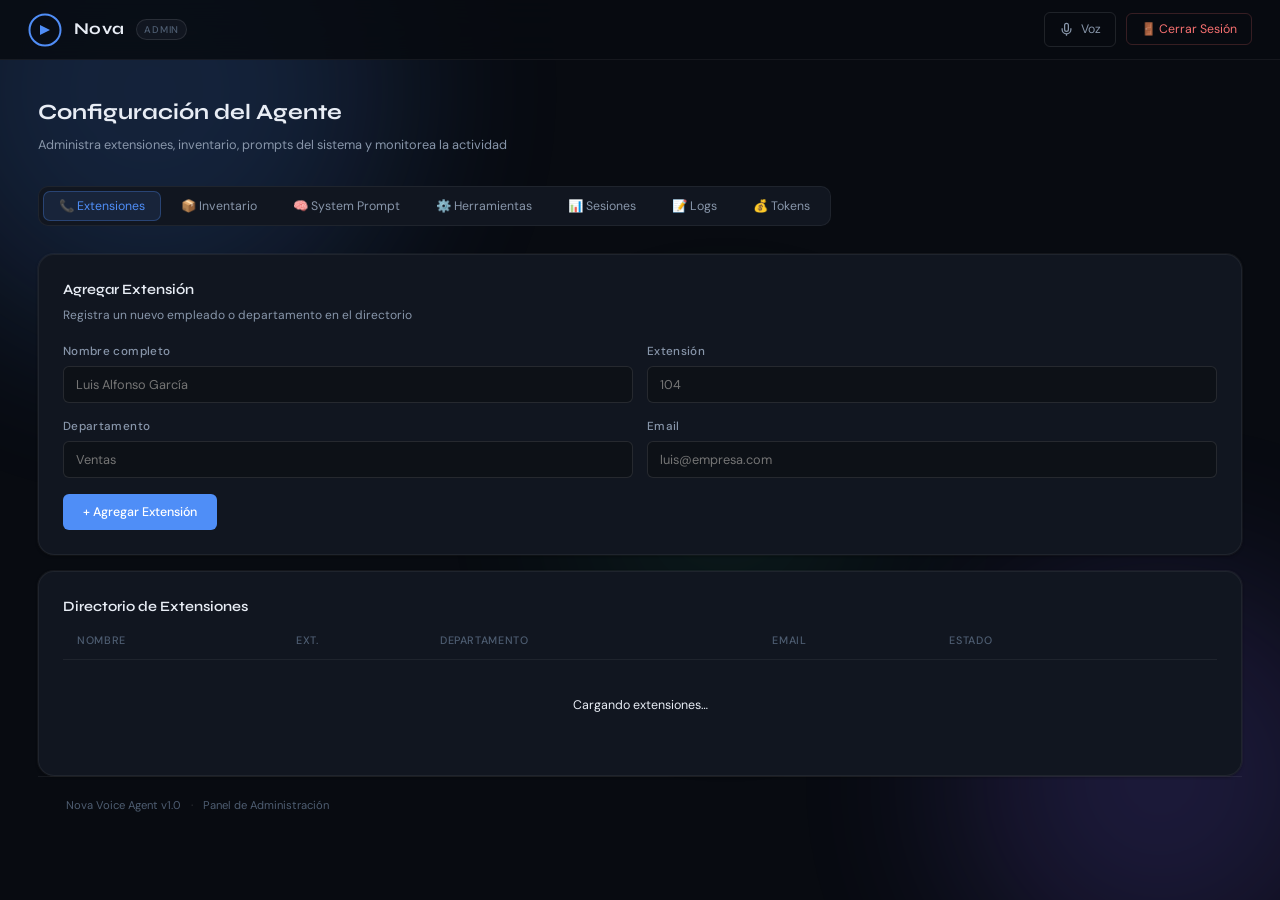
==== commit 3e0de750: "Terceavo Commit, Refact Plural Search" ====
--- a/templates/admin.html
+++ b/templates/admin.html
@@ -661,7 +661,7 @@
             <button class="tab" data-tab="sessions">📊 Sesiones</button>
             <button class="tab" data-tab="logs">📝 Logs</button>
             <button class="tab" data-tab="tokens">💰 Tokens</button>
-            <button class="tab" data-tab="database">🗄️ Base de Datos</button>
+            <button class="tab" data-tab="users" id="tabUsersBtn" style="display: none;">👥 Usuarios</button>
         </div>
 
         <!-- ── EXTENSIONS ── -->
@@ -727,6 +727,14 @@
                         <label>Categoría</label>
                         <input type="text" id="prodCategory" placeholder="Computadoras">
                     </div>
+                    <div class="form-group">
+                        <label>Marca</label>
+                        <input type="text" id="prodBrand" placeholder="HP, Dell, Hikvision…">
+                    </div>
+                    <div class="form-group" style="grid-column:1/-1">
+                        <label>Tags <span style="font-size:.7rem;color:var(--text-3);font-weight:400">(separados por coma — para búsquedas precisas)</span></label>
+                        <input type="text" id="prodTags" placeholder="HDD,almacenamiento,7200rpm,SATA — o bien: SSD,NVMe,M.2,500GB">
+                    </div>
                     <div class="form-group" style="grid-column:1/-1">
                         <label>Descripción</label>
                         <input type="text" id="prodDesc" placeholder="Laptop empresarial 15.6 pulgadas…">
@@ -739,10 +747,10 @@
                 <div class="card-title">Inventario de Productos</div>
                 <table class="data-table" id="inventoryTable">
                     <thead>
-                        <tr><th>Producto</th><th>Categoría</th><th>Precio</th><th>Stock</th><th></th></tr>
+                        <tr><th>Producto</th><th>Marca</th><th>Categoría</th><th>Precio</th><th>Stock</th><th></th></tr>
                     </thead>
                     <tbody id="inventoryBody">
-                        <tr><td colspan="5" class="empty-state">Cargando inventario…</td></tr>
+                        <tr><td colspan="6" class="empty-state">Cargando inventario…</td></tr>
                     </tbody>
                 </table>
             </div>
@@ -1134,61 +1142,56 @@
         </div>
 
 
-        <!-- ── DATABASE ── -->
-        <div class="panel" id="panel-database">
+
+
+        <!-- ── USERS MANAGEMENT ── -->
+        <div class="panel" id="panel-users">
             <div class="card">
-                <div class="card-title">Estado de la Base de Datos</div>
-                <div class="card-sub">Monitorea y cambia en caliente la conexión a la base de datos activa</div>
-                
-                <div class="form-grid" style="grid-template-columns: 1fr; margin-bottom: 20px;">
-                    <div style="display: flex; align-items: center; gap: 16px; padding: 16px; border-radius: var(--radius); background: var(--bg-input); border: 1px solid var(--border);">
-                        <div style="font-size: 1.8rem;">🗄️</div>
-                        <div style="flex: 1;">
-                            <div style="font-size: 0.88rem; font-weight: 600;">Motor Activo: <span id="dbActiveType" style="color: var(--accent); text-transform: uppercase;">Cargando...</span></div>
-                            <div style="font-size: 0.78rem; color: var(--text-2); margin-top: 3px;" id="dbStatusDetails">Obteniendo detalles de la base de datos...</div>
-                        </div>
-                        <div>
-                            <span id="dbStatusPill" class="pill pill-amber">Verificando</span>
-                        </div>
-                    </div>
-                </div>
-            </div>
-
-            <div class="card">
-                <div class="card-title">Configuración de Conexión</div>
-                <div class="card-sub">Selecciona el tipo de base de datos y define sus credenciales o ruta de acceso</div>
-                
-                <div class="form-grid" style="grid-template-columns: 1fr; gap: 18px; margin-bottom: 20px;">
+                <div class="card-title">Crear Nuevo Usuario / Administrador</div>
+                <div class="card-sub">Registra un nuevo usuario para acceder al panel con sus propios privilegios e independientes prompts</div>
+                <div class="form-grid">
                     <div class="form-group">
-                        <label>Tipo de Base de Datos</label>
-                        <select id="dbSelectType" style="background: var(--bg-input); border: 1px solid var(--border-mid); color: var(--text-1); border-radius: var(--radius-sm); padding: 9px 12px; font-family: var(--font-body); font-size: 0.85rem; outline: none; width: 100%;">
-                            <option value="sqlite">Desarrollo Local (SQLite)</option>
-                            <option value="postgres">Nube / Producción (PostgreSQL)</option>
+                        <label>Nombre de Usuario</label>
+                        <input type="text" id="usrUsername" placeholder="Ej: asistente_ventas">
+                    </div>
+                    <div class="form-group">
+                        <label>Contraseña</label>
+                        <input type="password" id="usrPassword" placeholder="••••••••">
+                    </div>
+                    <div class="form-group">
+                        <label>Email</label>
+                        <input type="email" id="usrEmail" placeholder="Ej: ventas@empresa.com">
+                    </div>
+                    <div class="form-group">
+                        <label>Rol de Acceso</label>
+                        <select id="usrRole">
+                            <option value="user" selected>Normal (Usuario Standard - Sin gestión de usuarios)</option>
+                            <option value="admin">Administrador Principal (Acceso total)</option>
                         </select>
                     </div>
-
-                    <!-- Campos SQLite -->
-                    <div class="form-group" id="dbGroupSqlite">
-                        <label>Ruta del archivo SQLite</label>
-                        <input type="text" id="dbSqlitePath" placeholder="./data/nova.db" value="./data/nova.db">
-                        <span style="font-size: 0.72rem; color: var(--text-3); margin-top: 4px;">Ruta local del archivo de base de datos SQLite (se creará automáticamente si no existe).</span>
-                    </div>
-
-                    <!-- Campos Postgres -->
-                    <div class="form-group" id="dbGroupPostgres" style="display: none;">
-                        <label>URL de Conexión PostgreSQL (Connection String)</label>
-                        <input type="text" id="dbPostgresUrl" placeholder="postgresql://usuario:contraseña@servidor:puerto/bd">
-                        <span style="font-size: 0.72rem; color: var(--text-3); margin-top: 4px;">URL de conexión externa o interna provista by Railway u otro proveedor. Ej. postgresql://postgres:contraseña@kodama.proxy.rlwy.net:19011/railway_</span>
-                    </div>
-                </div>
-
-                <div style="display: flex; gap: 12px; flex-wrap: wrap;">
-                    <button class="btn-secondary" id="btnTestDb">🧪 Probar Conexión</button>
-                    <button class="btn-primary" id="btnSaveDb">💾 Aplicar y Guardar</button>
-                </div>
+                </div>
+                <button class="btn-primary" id="btnCreateUser">+ Crear Usuario</button>
+            </div>
+
+            <div class="card" style="margin-top: 20px;">
+                <div class="card-title">Usuarios del Sistema</div>
+                <div class="card-sub">Lista de usuarios administradores con acceso a Nova</div>
+                <table class="data-table" id="usersTable">
+                    <thead>
+                        <tr>
+                            <th>Nombre de Usuario</th>
+                            <th>Email</th>
+                            <th>Rol</th>
+                            <th>Creado El</th>
+                            <th>Acciones</th>
+                        </tr>
+                    </thead>
+                    <tbody id="usersBody">
+                        <tr><td colspan="5" class="empty-state">Cargando usuarios…</td></tr>
+                    </tbody>
+                </table>
             </div>
         </div>
-
 
     <footer>
         <span>Nova Voice Agent v1.0</span>
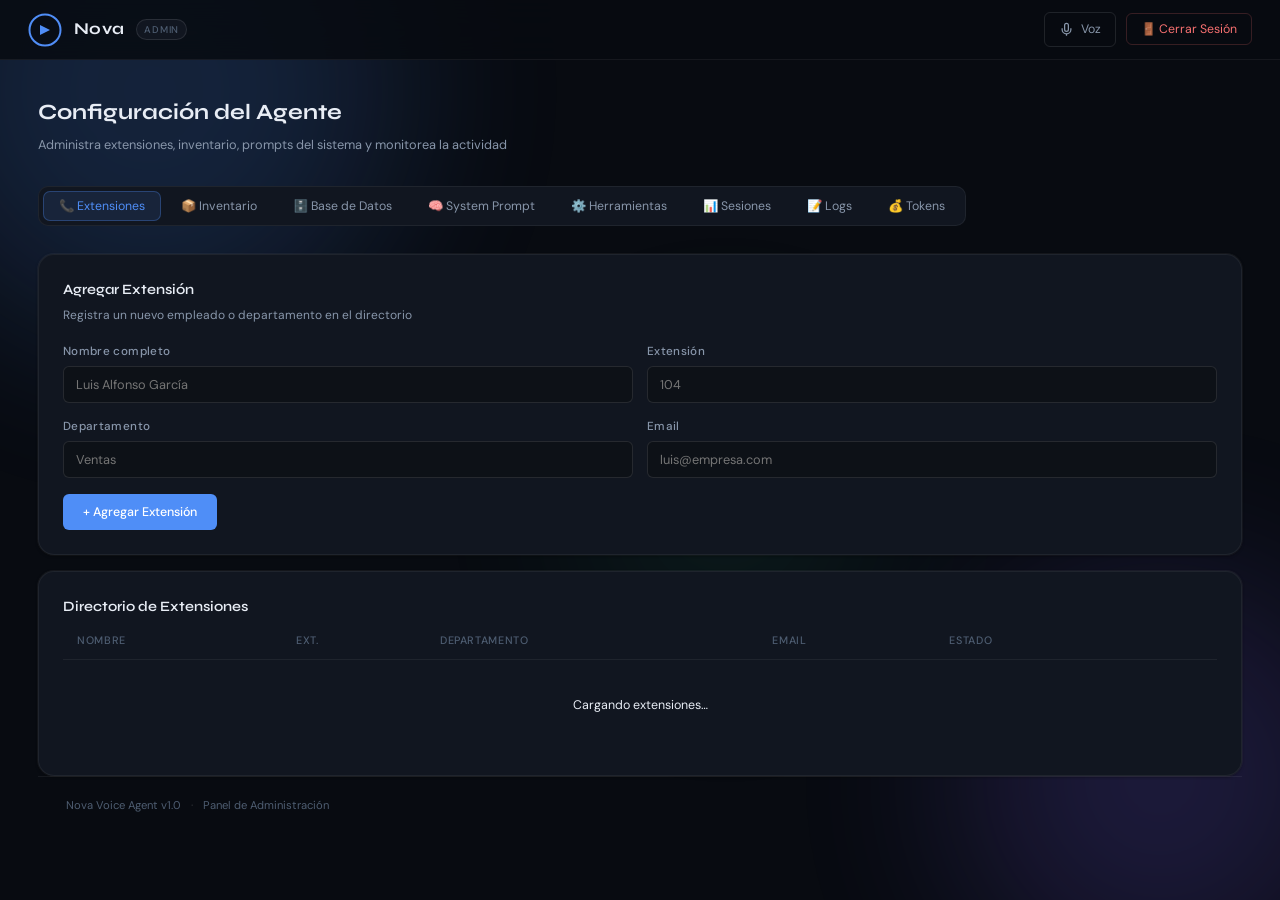
==== commit bb1a6da7: "Cotizaciones Odoo Create" ====
--- a/templates/admin.html
+++ b/templates/admin.html
@@ -656,6 +656,7 @@
         <div class="tabs" id="adminTabs">
             <button class="tab active" data-tab="extensions">📞 Extensiones</button>
             <button class="tab" data-tab="inventory">📦 Inventario</button>
+            <button class="tab" data-tab="datasource">🗄️ Base de Datos</button>
             <button class="tab" data-tab="prompts">🧠 System Prompt</button>
             <button class="tab" data-tab="tools">⚙️ Herramientas</button>
             <button class="tab" data-tab="sessions">📊 Sesiones</button>
@@ -707,7 +708,7 @@
 
         <!-- ── INVENTORY ── -->
         <div class="panel" id="panel-inventory">
-            <div class="card">
+            <div class="card" id="cardAddProduct">
                 <div class="card-title">Agregar Producto</div>
                 <div class="card-sub">Añade un producto al catálogo consultable por el agente</div>
                 <div class="form-grid">
@@ -753,6 +754,73 @@
                         <tr><td colspan="6" class="empty-state">Cargando inventario…</td></tr>
                     </tbody>
                 </table>
+            </div>
+        </div>
+
+        <!-- ── DATA SOURCE ── -->
+        <div class="panel" id="panel-datasource">
+            <div class="card">
+                <div class="card-title">Fuente de Datos del Agente</div>
+                <div class="card-sub">
+                    Selecciona qué base de datos utilizará Nova para consultar inventario durante las llamadas.
+                    Las credenciales se almacenan de forma segura y no se exponen en logs.
+                </div>
+
+                <div class="source-bar" style="margin-bottom:20px">
+                    <span class="source-label">FUENTE ACTIVA</span>
+                    <span class="source-badge" id="dsActiveBadge">⏳ Cargando...</span>
+                </div>
+
+                <div class="form-group" style="margin-bottom:20px">
+                    <label>Tipo de Base de Datos</label>
+                    <select id="dsSourceType" style="max-width:400px">
+                        <option value="internal">🗃️ BD Interna (SQLite / PostgreSQL del sistema)</option>
+                        <option value="postgres_local">🐘 PostgreSQL Local (conexión directa)</option>
+                        <option value="postgres_railway">🚂 PostgreSQL Railway (conexión externa)</option>
+                        <option value="odoo">🟣 Odoo (JSON-2 API)</option>
+                    </select>
+                </div>
+
+                <!-- PostgreSQL fields -->
+                <div id="dsPgFields" style="display:none">
+                    <div class="form-grid">
+                        <div class="form-group" style="grid-column:1/-1">
+                            <label>URL de Conexión PostgreSQL</label>
+                            <input type="password" id="dsPgConnString" placeholder="postgresql://user:pass@host:5432/dbname" autocomplete="off">
+                        </div>
+                    </div>
+                </div>
+
+                <!-- Odoo fields -->
+                <div id="dsOdooFields" style="display:none">
+                    <div class="form-grid">
+                        <div class="form-group">
+                            <label>URL de Odoo</label>
+                            <input type="text" id="dsOdooUrl" placeholder="https://mi-empresa.odoo.com">
+                        </div>
+                        <div class="form-group">
+                            <label>Nombre de Base de Datos</label>
+                            <input type="text" id="dsOdooDb" placeholder="mi-empresa">
+                        </div>
+                        <div class="form-group">
+                            <label>API Key</label>
+                            <input type="password" id="dsOdooApiKey" placeholder="Tu API Key de Odoo" autocomplete="off">
+                        </div>
+                        <div class="form-group">
+                            <label>Usuario / Email (opcional)</label>
+                            <input type="text" id="dsOdooUser" placeholder="admin@mi-empresa.com">
+                        </div>
+                    </div>
+                </div>
+
+                <div style="display:flex;gap:10px;margin-top:20px">
+                    <button class="btn-primary" id="btnSaveDataSource">💾 Guardar Configuración</button>
+                    <button class="btn-secondary" id="btnTestDataSource">🔌 Probar Conexión</button>
+                </div>
+
+                <div id="dsTestResult" style="margin-top:14px;display:none">
+                    <div style="padding:12px 16px;border-radius:var(--radius-sm);font-size:.85rem;font-family:var(--font-mono)"></div>
+                </div>
             </div>
         </div>
 
@@ -1361,6 +1429,6 @@
 </script>
 
 <script src="/static/js/neural-bg.js"></script>
-<script src="/static/js/admin.js?v=1.0.2"></script>
+<script src="/static/js/admin.js?v=1.1.0"></script>
 </body>
 </html>
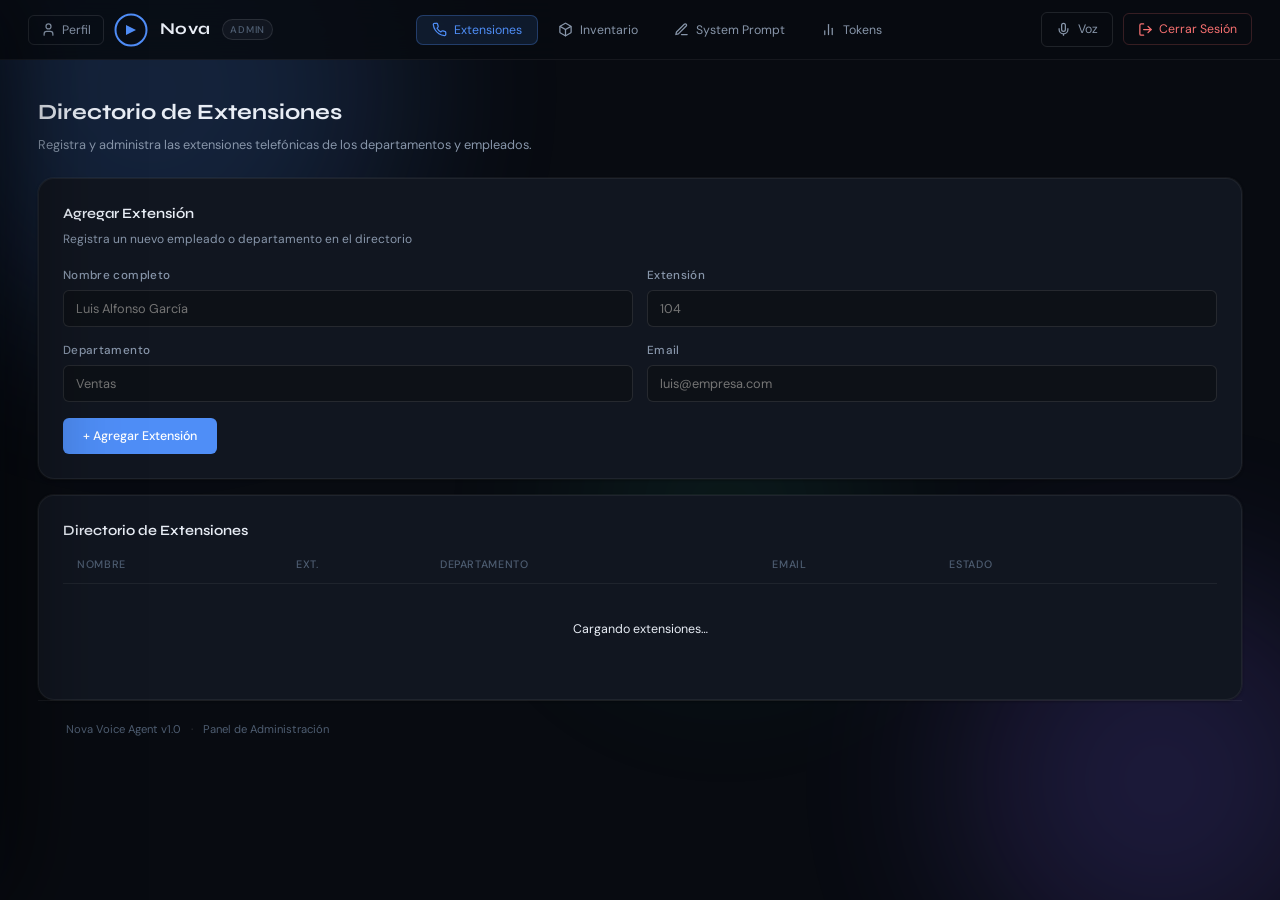
==== commit f23d33de: "V14 PMS Calling" ====
--- a/templates/admin.html
+++ b/templates/admin.html
@@ -89,6 +89,8 @@
             border-bottom: 1px solid var(--border);
             position: sticky; top: 0; z-index: 100;
         }
+        .header-top { display: flex; align-items: center; gap: 16px; flex: 1; justify-content: space-between; }
+        .header-left, .header-right { display: flex; align-items: center; gap: 10px; }
         .logo { display: flex; align-items: center; gap: 12px; }
         .logo-icon { width: 34px; height: 34px; }
         .logo-word { font-family: var(--font-display); font-weight: 700; font-size: 1.1rem; letter-spacing: .02em; }
@@ -106,6 +108,7 @@
             text-decoration: none;
         }
         .btn-ghost:hover { border-color: var(--border-hi); color: var(--text-1); background: var(--bg-hover); }
+        .hidden-mobile { display: inline; }
 
         /* ── MAIN ── */
         main {
@@ -124,6 +127,7 @@
             margin-bottom: 28px; flex-wrap: wrap;
         }
         .tab {
+            display: inline-flex; align-items: center; gap: 7px;
             padding: 7px 16px; border-radius: 7px;
             border: none; background: transparent;
             color: var(--text-2); font-family: var(--font-body); font-size: 0.82rem;
@@ -407,7 +411,113 @@
             .builder-grid { grid-template-columns: 1fr; }
             .preview-panel { position: static; }
             .form-grid { grid-template-columns: 1fr; }
-            .tabs { width: 100%; }
+            
+            header {
+                display: grid !important;
+                grid-template-columns: 1fr auto !important;
+                grid-template-rows: auto auto !important;
+                height: auto !important;
+                padding: 12px 16px 8px !important;
+                align-items: center !important;
+                gap: 12px !important;
+            }
+            .header-left {
+                grid-column: 1 / 2;
+                grid-row: 1 / 2;
+                display: flex !important;
+                align-items: center !important;
+                gap: 10px !important;
+            }
+            .header-right {
+                grid-column: 2 / 3;
+                grid-row: 1 / 2;
+                display: flex !important;
+                align-items: center !important;
+                gap: 10px !important;
+                justify-content: flex-end !important;
+            }
+            .tabs {
+                grid-column: 1 / 3 !important;
+                grid-row: 2 / 3 !important;
+                width: 100% !important;
+                display: flex !important;
+                flex-wrap: nowrap !important;
+                overflow-x: auto !important;
+                -webkit-overflow-scrolling: touch;
+                padding: 6px 4px !important;
+                gap: 8px !important;
+                border-radius: var(--radius-sm);
+                background: rgba(255, 255, 255, 0.02);
+                border: 1px solid var(--border) !important;
+                scrollbar-width: none;
+            }
+            .tabs::-webkit-scrollbar {
+                display: none;
+            }
+            .tab {
+                flex: 0 0 auto !important;
+                padding: 9px 15px !important;
+                font-size: 0.85rem !important;
+            }
+            .tab svg {
+                width: 17px !important;
+                height: 17px !important;
+            }
+        }
+
+        @media (max-width: 600px) {
+            .hidden-mobile {
+                display: none !important;
+            }
+            .logo-badge {
+                display: none !important;
+            }
+            .logo-word {
+                font-size: 0.95rem;
+            }
+            .logo-icon {
+                width: 28px;
+                height: 28px;
+            }
+            .logo {
+                gap: 6px;
+            }
+            .btn-ghost {
+                padding: 8px;
+            }
+        }
+
+        @media (max-width: 500px) {
+            .trait-row {
+                grid-template-columns: 1fr auto;
+                gap: 8px;
+            }
+            .trait-label {
+                grid-column: 1 / 3;
+            }
+            .trait-slider {
+                grid-column: 1 / 2;
+            }
+            .trait-value {
+                grid-column: 2 / 3;
+            }
+        }
+
+        @media (max-width: 480px) {
+            main {
+                padding: 16px 12px 60px;
+            }
+            .card {
+                padding: 16px 14px;
+                overflow-x: auto;
+                -webkit-overflow-scrolling: touch;
+            }
+            .page-header {
+                margin-bottom: 20px;
+            }
+            .checkbox-grid {
+                grid-template-columns: 1fr;
+            }
         }
 
         /* ── TOKENS DASHBOARD ── */
@@ -483,6 +593,13 @@
         @media (max-width: 900px) {
             .tk-kpi-row { grid-template-columns: repeat(2, 1fr); }
             .tk-day-row { grid-template-columns: 64px 1fr 50px; }
+        }
+
+        @media (max-width: 480px) {
+            .tk-kpi-row { grid-template-columns: 1fr; }
+            .tk-day-row { grid-template-columns: 50px 1fr 40px; gap: 8px; }
+            .tk-day-label { font-size: 0.68rem; }
+            .tk-day-total { font-size: 0.68rem; }
         }
 
         /* ── AGENT PRESETS ── */
@@ -603,10 +720,480 @@
         .agent-card:hover .agent-card-delete { opacity: 1; }
         .agent-card-delete:hover { background: rgba(248,113,113,.3); }
 
-        @media (max-width: 900px) {
-            .agent-grid { grid-template-columns: repeat(2, 1fr); }
-            .trait-row { grid-template-columns: 110px 1fr 36px; }
-            .agent-identity { grid-template-columns: 1fr; }
+        /* Sub-pestañas para panel profile */
+        .btn-subtab {
+            display: inline-flex; align-items: center; gap: 6px;
+            padding: 8px 16px; border-radius: var(--radius-sm);
+            border: 1px solid var(--border-mid); background: transparent;
+            color: var(--text-2); font-family: var(--font-body); font-size: 0.8rem;
+            cursor: pointer; transition: all var(--transition);
+        }
+        .btn-subtab:hover { border-color: var(--border-hi); color: var(--text-1); background: var(--bg-hover); }
+        .btn-subtab.active {
+            background: var(--accent-dim); color: var(--accent);
+            border-color: rgba(79,142,247,.3);
+        }
+        .subpanel { display: none; }
+        .subpanel.active { display: block; animation: fadeUp .22s ease; }
+
+        /* Menú lateral deslizante (Sidebar de perfil) */
+        .profile-sidebar {
+            position: fixed;
+            top: 0;
+            left: 0;
+            bottom: 0;
+            width: 800px;
+            max-width: 95vw;
+            background: linear-gradient(145deg, rgba(8, 11, 20, 0.96) 0%, rgba(4, 5, 8, 0.99) 100%);
+            backdrop-filter: blur(30px) saturate(170%);
+            -webkit-backdrop-filter: blur(30px) saturate(170%);
+            border-right: 1px solid rgba(79, 142, 247, 0.16);
+            z-index: 1050;
+            box-shadow: 
+                0 0 100px rgba(0, 0, 0, 0.8),
+                0 0 0 1px rgba(255, 255, 255, 0.02) inset,
+                -10px 0 50px rgba(79, 142, 247, 0.05);
+            transform: translateX(-100%);
+            transition: transform 0.45s cubic-bezier(0.16, 1, 0.3, 1);
+            display: flex;
+            flex-direction: column;
+            overflow: hidden;
+        }
+        .profile-sidebar.open {
+            transform: translateX(0);
+        }
+        
+        .profile-sidebar-close {
+            position: absolute;
+            top: 24px;
+            right: 24px;
+            width: 36px;
+            height: 36px;
+            font-size: 1.25rem;
+            background: rgba(255, 255, 255, 0.03);
+            border: 1px solid rgba(255, 255, 255, 0.06);
+            border-radius: 50%;
+            color: var(--text-2);
+            cursor: pointer;
+            display: flex;
+            align-items: center;
+            justify-content: center;
+            transition: all 0.25s cubic-bezier(0.4, 0, 0.2, 1);
+            z-index: 1060;
+        }
+        .profile-sidebar-close:hover {
+            color: #fff;
+            background: rgba(248, 113, 113, 0.2);
+            border-color: rgba(248, 113, 113, 0.35);
+            box-shadow: 0 0 15px rgba(248, 113, 113, 0.25);
+            transform: rotate(90deg);
+        }
+        
+        .sidebar-overlay {
+            position: fixed;
+            inset: 0;
+            background: rgba(3, 4, 7, 0.65);
+            backdrop-filter: blur(10px) saturate(120%);
+            z-index: 1040;
+            opacity: 0;
+            pointer-events: none;
+            transition: opacity 0.35s cubic-bezier(0.16, 1, 0.3, 1);
+        }
+        .sidebar-overlay.open {
+            opacity: 1;
+            pointer-events: auto;
+        }
+        
+        .profile-sidebar-layout {
+            display: flex;
+            flex: 1;
+            height: 100%;
+            overflow: hidden;
+        }
+        
+        .profile-sidebar-nav {
+            width: 260px;
+            background: linear-gradient(180deg, rgba(10, 14, 23, 0.6) 0%, rgba(6, 8, 13, 0.8) 100%);
+            border-right: 1px solid rgba(255, 255, 255, 0.04);
+            display: flex;
+            flex-direction: column;
+            padding: 36px 20px 24px;
+            gap: 28px;
+            flex-shrink: 0;
+        }
+        
+        .profile-sidebar-header {
+            display: flex;
+            align-items: center;
+            gap: 14px;
+            padding: 8px;
+            margin-bottom: 8px;
+        }
+        
+        .profile-admin-avatar {
+            width: 44px;
+            height: 44px;
+            border-radius: 50%;
+            background: linear-gradient(135deg, #4f8ef7 0%, #7c5ef5 100%);
+            display: flex;
+            align-items: center;
+            justify-content: center;
+            font-family: var(--font-display);
+            font-weight: 700;
+            font-size: 1.2rem;
+            color: #ffffff;
+            box-shadow: 
+                0 0 15px rgba(79, 142, 247, 0.35),
+                0 0 0 2px rgba(255, 255, 255, 0.05);
+            text-shadow: 0 2px 4px rgba(0, 0, 0, 0.2);
+            flex-shrink: 0;
+        }
+        
+        .profile-admin-info {
+            display: flex;
+            flex-direction: column;
+            gap: 2px;
+        }
+        
+        .profile-admin-name {
+            font-family: var(--font-display);
+            font-weight: 700;
+            font-size: 1rem;
+            color: var(--text-1);
+            letter-spacing: -0.01em;
+        }
+        
+        .profile-admin-role {
+            font-size: 0.72rem;
+            font-weight: 500;
+            color: var(--text-3);
+            text-transform: uppercase;
+            letter-spacing: 0.04em;
+        }
+        
+        .profile-nav-list {
+            display: flex;
+            flex-direction: column;
+            gap: 6px;
+        }
+        
+        .profile-sidebar-nav .btn-subtab {
+            position: relative;
+            display: flex;
+            align-items: center;
+            gap: 12px;
+            padding: 11px 16px;
+            border-radius: 12px;
+            border: 1px solid transparent;
+            background: transparent;
+            color: var(--text-2);
+            font-family: var(--font-body);
+            font-weight: 500;
+            font-size: 0.86rem;
+            text-align: left;
+            width: 100%;
+            cursor: pointer;
+            transition: all 0.2s cubic-bezier(0.4, 0, 0.2, 1);
+        }
+        
+        .profile-sidebar-nav .btn-subtab .tab-icon {
+            display: flex;
+            align-items: center;
+            justify-content: center;
+            width: 26px;
+            height: 26px;
+            border-radius: 8px;
+            background: rgba(255, 255, 255, 0.03);
+            font-size: 0.95rem;
+            border: 1px solid rgba(255, 255, 255, 0.02);
+            transition: all 0.2s;
+        }
+        
+        .profile-sidebar-nav .btn-subtab:hover {
+            color: var(--text-1);
+            background: rgba(255, 255, 255, 0.045);
+        }
+        
+        .profile-sidebar-nav .btn-subtab:hover .tab-icon {
+            background: rgba(255, 255, 255, 0.08);
+            border-color: rgba(255, 255, 255, 0.08);
+        }
+        
+        .profile-sidebar-nav .btn-subtab.active {
+            background: linear-gradient(90deg, rgba(79, 142, 247, 0.12) 0%, rgba(124, 94, 245, 0.05) 100%);
+            color: var(--text-1);
+            border-color: rgba(79, 142, 247, 0.2);
+            font-weight: 600;
+            box-shadow: 
+                0 4px 15px rgba(0, 0, 0, 0.1),
+                inset 0 0 0 1px rgba(255, 255, 255, 0.01);
+        }
+        
+        .profile-sidebar-nav .btn-subtab.active .tab-icon {
+            background: rgba(79, 142, 247, 0.2);
+            border-color: rgba(79, 142, 247, 0.3);
+            color: var(--cyan);
+        }
+        
+        .profile-sidebar-nav .btn-subtab.active::before {
+            content: '';
+            position: absolute;
+            left: 0;
+            top: 10px;
+            bottom: 10px;
+            width: 4px;
+            background: linear-gradient(180deg, #4f8ef7, #7c5ef5);
+            border-radius: 0 4px 4px 0;
+            box-shadow: 0 0 8px #4f8ef7;
+        }
+        
+        .profile-sidebar-body {
+            flex: 1;
+            padding: 44px 48px;
+            overflow-y: auto;
+            display: flex;
+            flex-direction: column;
+            position: relative;
+        }
+        
+        .profile-sidebar-body .card-title {
+            font-family: var(--font-display);
+            font-weight: 800;
+            font-size: 1.45rem;
+            letter-spacing: -0.01em;
+            color: var(--text-1);
+            margin-bottom: 6px;
+        }
+        
+        .profile-sidebar-body .card-sub {
+            font-size: 0.88rem;
+            color: var(--text-2);
+            line-height: 1.5;
+            margin-bottom: 32px;
+        }
+        
+        .profile-sidebar-body .form-group {
+            position: relative;
+            display: flex;
+            flex-direction: column;
+            gap: 8px;
+            margin-bottom: 20px;
+        }
+        
+        .profile-sidebar-body .form-group label {
+            font-size: 0.72rem;
+            font-weight: 600;
+            text-transform: uppercase;
+            letter-spacing: 0.08em;
+            color: var(--text-3);
+            transition: color 0.2s;
+        }
+        
+        .profile-sidebar-body .form-group:focus-within label {
+            color: var(--accent);
+        }
+        
+        .profile-sidebar-body .form-group input, 
+        .profile-sidebar-body .form-group select {
+            background: rgba(13, 17, 23, 0.5);
+            border: 1px solid rgba(255, 255, 255, 0.06);
+            border-radius: 12px;
+            padding: 13px 16px;
+            color: var(--text-1);
+            font-size: 0.92rem;
+            font-family: var(--font-body);
+            outline: none;
+            transition: all 0.22s cubic-bezier(0.4, 0, 0.2, 1);
+            box-shadow: inset 0 2px 4px rgba(0, 0, 0, 0.2);
+        }
+        
+        .profile-sidebar-body .form-group input:hover, 
+        .profile-sidebar-body .form-group select:hover {
+            border-color: rgba(255, 255, 255, 0.12);
+            background: rgba(13, 17, 23, 0.7);
+        }
+        
+        .profile-sidebar-body .form-group input:focus, 
+        .profile-sidebar-body .form-group select:focus {
+            border-color: var(--accent);
+            background: rgba(13, 17, 23, 0.95);
+            box-shadow: 
+                0 0 0 3px rgba(79, 142, 247, 0.15),
+                0 0 20px rgba(79, 142, 247, 0.1),
+                inset 0 1px 2px rgba(0, 0, 0, 0.2);
+        }
+        
+        .profile-sidebar-body .form-group input[readonly] {
+            background: rgba(255, 255, 255, 0.015);
+            border-color: rgba(255, 255, 255, 0.03);
+            color: var(--text-2);
+            cursor: not-allowed;
+            box-shadow: none;
+            padding-left: 40px;
+        }
+        
+        .profile-sidebar-body .form-group input[readonly] + .readonly-lock {
+            position: absolute;
+            left: 14px;
+            top: 39px;
+            font-size: 0.85rem;
+            color: var(--text-3);
+            pointer-events: none;
+        }
+        
+        .profile-sidebar-body .source-bar {
+            display: flex;
+            align-items: center;
+            justify-content: space-between;
+            padding: 14px 20px;
+            border-radius: 14px;
+            background: linear-gradient(90deg, rgba(79, 142, 247, 0.06) 0%, rgba(124, 94, 245, 0.04) 100%);
+            border: 1px solid rgba(79, 142, 247, 0.15);
+            margin-bottom: 24px;
+            box-shadow: 0 4px 15px rgba(0, 0, 0, 0.15);
+        }
+        
+        .profile-sidebar-body .source-label {
+            font-size: 0.72rem;
+            font-weight: 700;
+            color: var(--text-2);
+            letter-spacing: 0.06em;
+            text-transform: uppercase;
+        }
+        
+        .profile-sidebar-body .source-badge {
+            display: inline-flex;
+            align-items: center;
+            gap: 6px;
+            padding: 4px 12px;
+            border-radius: 20px;
+            font-size: 0.75rem;
+            font-weight: 600;
+            letter-spacing: 0.01em;
+            background: rgba(79, 142, 247, 0.15);
+            color: #8bb4ff;
+            border: 1px solid rgba(79, 142, 247, 0.3);
+            box-shadow: 0 0 10px rgba(79, 142, 247, 0.1);
+        }
+        
+        .profile-sidebar-body .btn-primary {
+            padding: 13px 24px;
+            border-radius: 12px;
+            font-size: 0.9rem;
+            font-weight: 600;
+            background: linear-gradient(135deg, #4f8ef7 0%, #7c5ef5 100%);
+            color: #ffffff;
+            border: none;
+            box-shadow: 0 4px 20px rgba(124, 94, 245, 0.25);
+            transition: all 0.25s cubic-bezier(0.4, 0, 0.2, 1);
+        }
+        
+        .profile-sidebar-body .btn-primary:hover {
+            transform: translateY(-1px);
+            box-shadow: 0 6px 24px rgba(124, 94, 245, 0.35);
+            filter: brightness(1.08);
+        }
+        
+        .profile-sidebar-body .btn-primary:active {
+            transform: translateY(1px);
+        }
+        
+        .profile-sidebar-body .btn-secondary {
+            padding: 13px 24px;
+            border-radius: 12px;
+            font-size: 0.9rem;
+            font-weight: 600;
+            background: rgba(255, 255, 255, 0.02);
+            color: var(--cyan);
+            border: 1px solid rgba(103, 232, 249, 0.18);
+            transition: all 0.25s cubic-bezier(0.4, 0, 0.2, 1);
+        }
+        
+        .profile-sidebar-body .btn-secondary:hover {
+            background: rgba(103, 232, 249, 0.06);
+            border-color: rgba(103, 232, 249, 0.35);
+            color: #a5f3fc;
+        }
+        
+        .profile-sidebar-footer {
+            margin-top: auto;
+            padding: 16px 8px 8px;
+            border-top: 1px solid rgba(255, 255, 255, 0.03);
+            display: flex;
+            align-items: center;
+            font-size: 0.74rem;
+            color: var(--text-3);
+            font-weight: 500;
+        }
+        
+        .profile-sidebar-footer .status-dot {
+            width: 8px;
+            height: 8px;
+            border-radius: 50%;
+            background: var(--green);
+            display: inline-block;
+            margin-right: 10px;
+            position: relative;
+        }
+        
+        .profile-sidebar-footer .status-dot::after {
+            content: '';
+            position: absolute;
+            top: -2px; left: -2px; right: -2px; bottom: -2px;
+            border-radius: 50%;
+            border: 2px solid var(--green);
+            animation: pulse-ring 1.8s cubic-bezier(0.215, 0.610, 0.355, 1) infinite;
+            opacity: 0;
+        }
+        
+        @keyframes pulse-ring {
+            0% { transform: scale(0.65); opacity: 0; }
+            50% { opacity: 0.6; }
+            100% { transform: scale(1.6); opacity: 0; }
+        }
+        
+        /* En pantallas chicas colapsa a estilo stack vertical */
+        @media (max-width: 768px) {
+            .profile-sidebar {
+                width: 100vw;
+                max-width: 100vw;
+                background: var(--bg-panel);
+            }
+            .profile-sidebar-layout {
+                flex-direction: column;
+                overflow-y: auto;
+            }
+            .profile-sidebar-nav {
+                width: 100%;
+                border-right: none;
+                border-bottom: 1px solid rgba(255, 255, 255, 0.07);
+                padding: 30px 20px 20px;
+                gap: 20px;
+            }
+            .profile-nav-list {
+                flex-direction: row;
+                flex-wrap: wrap;
+                gap: 8px;
+            }
+            .profile-sidebar-nav .btn-subtab {
+                width: auto;
+                padding: 9px 14px;
+                font-size: 0.82rem;
+            }
+            .profile-sidebar-nav .btn-subtab.active::before {
+                display: none;
+            }
+            .profile-sidebar-body {
+                padding: 32px 20px;
+                overflow-y: visible;
+            }
+            .profile-sidebar-close {
+                top: 24px;
+                right: 20px;
+            }
+            .profile-sidebar-footer {
+                display: none;
+            }
         }
     </style>
 </head>
@@ -619,50 +1206,229 @@
 
 <div class="app">
 
+    <!-- Menú Lateral Deslizante (Perfil / Ajustes) -->
+    <div id="profileSidebar" class="profile-sidebar">
+        <!-- Botón de Cerrar Menú Lateral -->
+        <button class="profile-sidebar-close" id="btnCloseProfileSidebar" title="Cerrar">&times;</button>
+        
+        <div class="profile-sidebar-layout">
+            <!-- Columna Izquierda: Navegación Vertical -->
+            <aside class="profile-sidebar-nav">
+                <div class="profile-sidebar-header">
+                    <div class="profile-admin-avatar">A</div>
+                    <div class="profile-admin-info">
+                        <span class="profile-admin-name" id="sidebarAdminName">Admin</span>
+                        <span class="profile-admin-role">Super User</span>
+                    </div>
+                </div>
+                <div class="profile-nav-list">
+                    <button class="btn-subtab active" data-subtab="profile-info">
+                        <span class="tab-icon"><svg width="14" height="14" viewBox="0 0 24 24" fill="none" stroke="currentColor" stroke-width="2" stroke-linecap="round" stroke-linejoin="round"><path d="M19 21v-2a4 4 0 0 0-4-4H9a4 4 0 0 0-4 4v2"/><circle cx="12" cy="7" r="4"/></svg></span>
+                        <span>Cuenta</span>
+                    </button>
+                    <button class="btn-subtab" data-subtab="profile-db">
+                        <span class="tab-icon"><svg width="14" height="14" viewBox="0 0 24 24" fill="none" stroke="currentColor" stroke-width="2" stroke-linecap="round" stroke-linejoin="round"><ellipse cx="12" cy="5" rx="9" ry="3"/><path d="M3 5v14c0 1.66 4 3 9 3s9-1.34 9-3V5"/><path d="M3 12c0 1.66 4 3 9 3s9-1.34 9-3"/></svg></span>
+                        <span>Conexión (DB)</span>
+                    </button>
+                    <button class="btn-subtab" data-subtab="profile-general">
+                        <span class="tab-icon"><svg width="14" height="14" viewBox="0 0 24 24" fill="none" stroke="currentColor" stroke-width="2" stroke-linecap="round" stroke-linejoin="round"><circle cx="12" cy="12" r="3"/><path d="M19.4 15a1.65 1.65 0 0 0 .33 1.82l.06.06a2 2 0 1 1-2.83 2.83l-.06-.06a1.65 1.65 0 0 0-1.82-.33 1.65 1.65 0 0 0-1 1.51V21a2 2 0 0 1-4 0v-.09A1.65 1.65 0 0 0 9 19.4a1.65 1.65 0 0 0-1.82.33l-.06.06a2 2 0 1 1-2.83-2.83l.06-.06a1.65 1.65 0 0 0 .33-1.82 1.65 1.65 0 0 0-1.51-1H3a2 2 0 0 1 0-4h.09A1.65 1.65 0 0 0 4.6 9a1.65 1.65 0 0 0-.33-1.82l-.06-.06a2 2 0 1 1 2.83-2.83l.06.06a1.65 1.65 0 0 0 1.82.33H9a1.65 1.65 0 0 0 1-1.51V3a2 2 0 0 1 4 0v.09a1.65 1.65 0 0 0 1 1.51 1.65 1.65 0 0 0 1.82-.33l.06-.06a2 2 0 1 1 2.83 2.83l-.06.06a1.65 1.65 0 0 0-.33 1.82V9a1.65 1.65 0 0 0 1.51 1H21a2 2 0 0 1 0 4h-.09a1.65 1.65 0 0 0-1.51 1z"/></svg></span>
+                        <span>General</span>
+                    </button>
+                </div>
+                <div class="profile-sidebar-footer">
+                    <span class="status-dot"></span>
+                    <span>Nova Engine Online</span>
+                </div>
+            </aside>
+            
+            <!-- Columna Derecha: Contenido de los subpaneles -->
+            <div class="profile-sidebar-body">
+                <!-- Subpanel: Datos de Cuenta -->
+                <div id="subpanel-profile-info" class="subpanel active">
+                    <div class="card" style="border: none; background: transparent; padding: 0; box-shadow: none;">
+                        <div class="card-title">Perfil de Administrador</div>
+                        <div class="card-sub">Información básica sobre tu cuenta en el sistema.</div>
+                        
+                        <div class="form-grid" style="display: flex; flex-direction: column; gap: 14px;">
+                            <div class="form-group">
+                                <label>Nombre de Usuario</label>
+                                <input type="text" id="profUsername" readonly>
+                                <span class="readonly-lock">🔒</span>
+                            </div>
+                            <div class="form-group">
+                                <label>Rol de Acceso</label>
+                                <input type="text" id="profRole" readonly>
+                                <span class="readonly-lock">🔒</span>
+                            </div>
+                        </div>
+                    </div>
+                </div>
+
+                <!-- Subpanel: Ajustes de Conexión (DB) -->
+                <div id="subpanel-profile-db" class="subpanel">
+                    <div class="card" style="border: none; background: transparent; padding: 0; box-shadow: none;">
+                        <div class="card-title">Fuente de Datos del Agente</div>
+                        <div class="card-sub">
+                            Selecciona qué base de datos utilizará Nova para consultar inventario durante las llamadas.
+                        </div>
+
+                        <div class="source-bar">
+                            <span class="source-label">FUENTE ACTIVA</span>
+                            <span class="source-badge" id="dsActiveBadge">⏳ Cargando...</span>
+                        </div>
+
+                        <div class="form-group" style="margin-bottom:20px">
+                            <label>Tipo de Base de Datos</label>
+                            <select id="dsSourceType">
+                                <option value="internal">BD Interna (SQLite / PostgreSQL del sistema)</option>
+                                <option value="postgres_local">PostgreSQL Local (conexión directa)</option>
+                                <option value="postgres_railway">PostgreSQL Railway (conexión externa)</option>
+                                <option value="odoo">Odoo (JSON-2 API)</option>
+                                <option value="pms">🏨 PMS Hotelero (REST + JWT)</option>
+                            </select>
+                        </div>
+
+                        <!-- PostgreSQL fields -->
+                        <div id="dsPgFields" style="display:none">
+                            <div class="form-grid" style="display: flex; flex-direction: column; gap: 14px;">
+                                <div class="form-group">
+                                    <label>URL de Conexión PostgreSQL</label>
+                                    <input type="password" id="dsPgConnString" placeholder="postgresql://user:pass@host:5432/dbname" autocomplete="off">
+                                </div>
+                            </div>
+                        </div>
+
+                        <!-- Odoo fields -->
+                        <div id="dsOdooFields" style="display:none">
+                            <div class="form-grid" style="display: flex; flex-direction: column; gap: 14px;">
+                                <div class="form-group">
+                                    <label>URL de Odoo</label>
+                                    <input type="text" id="dsOdooUrl" placeholder="https://mi-empresa.odoo.com">
+                                </div>
+                                <div class="form-group">
+                                    <label>Nombre de Base de Datos</label>
+                                    <input type="text" id="dsOdooDb" placeholder="mi-empresa">
+                                </div>
+                                <div class="form-group">
+                                    <label>API Key</label>
+                                    <input type="password" id="dsOdooApiKey" placeholder="Tu API Key de Odoo" autocomplete="off">
+                                </div>
+                                <div class="form-group">
+                                    <label>Email</label>
+                                    <input type="email" id="dsOdooUser" placeholder="admin@mi-empresa.com" autocomplete="email">
+                                </div>
+                            </div>
+                        </div>
+                        <!-- PMS Hotelero fields -->
+                        <div id="dsPmsFields" style="display:none">
+                            <div class="form-grid" style="display: flex; flex-direction: column; gap: 14px;">
+                                <div style="background:rgba(251,191,36,.07);border:1px solid rgba(251,191,36,.2);border-radius:var(--radius-sm);padding:10px 14px;font-size:.8rem;color:#fbbf24">
+                                    🏨 Conecta Nova con tu sistema PMS hotelero (backend REST con autenticación JWT). Las credenciales se guardan de forma segura.
+                                </div>
+                                <div class="form-group">
+                                    <label>URL del PMS</label>
+                                    <input type="text" id="dsPmsUrl" placeholder="https://hoteleria-backend.onrender.com">
+                                </div>
+                                <div class="form-group">
+                                    <label>Usuario</label>
+                                    <input type="text" id="dsPmsUsername" placeholder="admin" autocomplete="off">
+                                </div>
+                                <div class="form-group">
+                                    <label>Contraseña</label>
+                                    <input type="password" id="dsPmsPassword" placeholder="Tu contraseña del PMS" autocomplete="off">
+                                </div>
+                            </div>
+                        </div>
+
+
+                        <div style="display:flex; flex-direction: column; gap:10px; margin-top:24px">
+                            <button class="btn-primary btn-full" id="btnSaveDataSource">💾 Guardar Configuración</button>
+                            <button class="btn-secondary btn-full" id="btnTestDataSource">🔌 Probar Conexión</button>
+                        </div>
+
+                        <div id="dsTestResult" style="margin-top:14px;display:none">
+                            <div style="padding:12px 16px;border-radius:var(--radius-sm);font-size:.85rem;font-family:var(--font-mono)"></div>
+                        </div>
+                    </div>
+                </div>
+
+                <!-- Subpanel: Ajustes Generales -->
+                <div id="subpanel-profile-general" class="subpanel">
+                    <div class="card" style="border: none; background: transparent; padding: 0; box-shadow: none;">
+                        <div class="card-title">Ajustes Generales de la Aplicación</div>
+                        <div class="card-sub">Configuraciones generales del sistema y preferencias de la interfaz.</div>
+                        
+                        <div class="form-grid" style="display: flex; flex-direction: column; gap: 14px;">
+                            <div class="form-group">
+                                <label>Nombre de la Aplicación</label>
+                                <input type="text" value="Nova Voice Agent" readonly>
+                                <span class="readonly-lock">🔒</span>
+                            </div>
+                            <div class="form-group">
+                                <label>Versión del Sistema</label>
+                                <input type="text" value="v1.0.0" readonly>
+                                <span class="readonly-lock">🔒</span>
+                            </div>
+                        </div>
+                    </div>
+                </div>
+            </div>
+        </div>
+    </div>
+
+    <!-- Fondo oscuro translúcido para el Sidebar -->
+    <div id="sidebarOverlay" class="sidebar-overlay"></div>
+
     <!-- HEADER -->
     <header>
-        <div class="logo">
-            <svg class="logo-icon" viewBox="0 0 34 34" fill="none">
-                <circle cx="17" cy="17" r="15.5" stroke="url(#lg1)" stroke-width="2" fill="none"/>
-                <path d="M12 22V12l10 5-10 5z" fill="url(#lg1)"/>
-                <defs>
-                    <linearGradient id="lg1" x1="0" y1="0" x2="34" y2="34">
-                        <stop offset="0%" stop-color="#4f8ef7"/>
-                        <stop offset="100%" stop-color="#7c5ef5"/>
-                    </linearGradient>
-                </defs>
-            </svg>
-            <span class="logo-word">Nova</span>
-            <span class="logo-badge">Admin</span>
+        <div class="header-left">
+            <!-- PERFIL / AJUSTES (Esquina superior izquierda) -->
+            <button id="btnProfile" class="btn-ghost" style="padding: 6px 12px; display: flex; align-items: center; gap: 6px;" title="Ajustes de Perfil y Base de Datos">
+                <svg width="15" height="15" viewBox="0 0 24 24" fill="none" stroke="currentColor" stroke-width="2" stroke-linecap="round" stroke-linejoin="round"><path d="M19 21v-2a4 4 0 0 0-4-4H9a4 4 0 0 0-4 4v2"/><circle cx="12" cy="7" r="4"/></svg>
+                <span class="hidden-mobile" id="headerUsername">Perfil</span>
+            </button>
+
+            <div class="logo">
+                <svg class="logo-icon" viewBox="0 0 34 34" fill="none">
+                    <circle cx="17" cy="17" r="15.5" stroke="url(#lg1)" stroke-width="2" fill="none"/>
+                    <path d="M12 22V12l10 5-10 5z" fill="url(#lg1)"/>
+                    <defs>
+                        <linearGradient id="lg1" x1="0" y1="0" x2="34" y2="34">
+                            <stop offset="0%" stop-color="#4f8ef7"/>
+                            <stop offset="100%" stop-color="#7c5ef5"/>
+                        </linearGradient>
+                    </defs>
+                </svg>
+                <span class="logo-word">Nova</span>
+                <span class="logo-badge">Admin</span>
+            </div>
         </div>
-        <div style="display: flex; gap: 10px; align-items: center;">
+        
+        <!-- TABS DE NAVEGACIÓN SUPERIOR (En el header, arriba en el panel) -->
+        <div class="tabs" id="adminTabs" style="margin-bottom: 0; border: none; background: transparent; padding: 0;">
+            <button class="tab active" data-tab="extensions"><svg width="15" height="15" viewBox="0 0 24 24" fill="none" stroke="currentColor" stroke-width="2" stroke-linecap="round" stroke-linejoin="round"><path d="M22 16.92v3a2 2 0 0 1-2.18 2 19.79 19.79 0 0 1-8.63-3.07 19.5 19.5 0 0 1-6-6 19.79 19.79 0 0 1-3.07-8.67A2 2 0 0 1 4.11 2h3a2 2 0 0 1 2 1.72 12.84 12.84 0 0 0 .7 2.81 2 2 0 0 1-.45 2.11L8.09 9.91a16 16 0 0 0 6 6l1.27-1.27a2 2 0 0 1 2.11-.45 12.84 12.84 0 0 0 2.81.7A2 2 0 0 1 22 16.92z"/></svg><span class="hidden-mobile">Extensiones</span></button>
+            <button class="tab" data-tab="inventory"><svg width="15" height="15" viewBox="0 0 24 24" fill="none" stroke="currentColor" stroke-width="2" stroke-linecap="round" stroke-linejoin="round"><path d="M21 16V8a2 2 0 0 0-1-1.73l-7-4a2 2 0 0 0-2 0l-7 4A2 2 0 0 0 3 8v8a2 2 0 0 0 1 1.73l7 4a2 2 0 0 0 2 0l7-4A2 2 0 0 0 21 16z"/><polyline points="3.27 6.96 12 12.01 20.73 6.96"/><line x1="12" y1="22.08" x2="12" y2="12"/></svg><span class="hidden-mobile">Inventario</span></button>
+            <button class="tab" data-tab="prompts"><svg width="15" height="15" viewBox="0 0 24 24" fill="none" stroke="currentColor" stroke-width="2" stroke-linecap="round" stroke-linejoin="round"><path d="M12 20h9"/><path d="M16.5 3.5a2.121 2.121 0 0 1 3 3L7 19l-4 1 1-4L16.5 3.5z"/></svg><span class="hidden-mobile">System Prompt</span></button>
+            <button class="tab" data-tab="tokens"><svg width="15" height="15" viewBox="0 0 24 24" fill="none" stroke="currentColor" stroke-width="2" stroke-linecap="round" stroke-linejoin="round"><line x1="18" y1="20" x2="18" y2="10"/><line x1="12" y1="20" x2="12" y2="4"/><line x1="6" y1="20" x2="6" y2="14"/></svg><span class="hidden-mobile">Tokens</span></button>
+            <button class="tab" data-tab="users" id="tabUsersBtn" style="display: none;"><svg width="15" height="15" viewBox="0 0 24 24" fill="none" stroke="currentColor" stroke-width="2" stroke-linecap="round" stroke-linejoin="round"><path d="M17 21v-2a4 4 0 0 0-4-4H5a4 4 0 0 0-4 4v2"/><circle cx="9" cy="7" r="4"/><path d="M23 21v-2a4 4 0 0 0-3-3.87"/><path d="M16 3.13a4 4 0 0 1 0 7.75"/></svg><span class="hidden-mobile"> Usuarios</span></button>
+        </div>
+
+        <div class="header-right">
             <a href="/" class="btn-ghost">
                 <svg width="15" height="15" viewBox="0 0 24 24" fill="none" stroke="currentColor" stroke-width="2"><path d="M12 2a3 3 0 0 0-3 3v7a3 3 0 0 0 6 0V5a3 3 0 0 0-3-3Z"/><path d="M19 10v2a7 7 0 0 1-14 0v-2"/><line x1="12" x2="12" y1="19" y2="22"/></svg>
-                Voz
+                <span class="hidden-mobile">Voz</span>
             </a>
-            <button id="btnLogout" class="btn-ghost" style="border-color: rgba(248,113,113,.2); color: var(--red);">
-                🚪 Cerrar Sesión
+            <button id="btnLogout" class="btn-ghost" style="border-color: rgba(248,113,113,.2); color: var(--red); display: flex; align-items: center; gap: 6px;">
+                <svg width="15" height="15" viewBox="0 0 24 24" fill="none" stroke="currentColor" stroke-width="2" stroke-linecap="round" stroke-linejoin="round"><path d="M9 21H5a2 2 0 0 1-2-2V5a2 2 0 0 1 2-2h4"/><polyline points="16 17 21 12 16 7"/><line x1="21" y1="12" x2="9" y2="12"/></svg>
+                <span class="hidden-mobile">Cerrar Sesión</span>
             </button>
         </div>
     </header>
 
     <main>
-        <div class="page-header">
-            <div class="page-title">Configuración del Agente</div>
-            <div class="page-sub">Administra extensiones, inventario, prompts del sistema y monitorea la actividad</div>
-        </div>
-
-        <!-- TABS -->
-        <div class="tabs" id="adminTabs">
-            <button class="tab active" data-tab="extensions">📞 Extensiones</button>
-            <button class="tab" data-tab="inventory">📦 Inventario</button>
-            <button class="tab" data-tab="datasource">🗄️ Base de Datos</button>
-            <button class="tab" data-tab="prompts">🧠 System Prompt</button>
-            <button class="tab" data-tab="tools">⚙️ Herramientas</button>
-            <button class="tab" data-tab="sessions">📊 Sesiones</button>
-            <button class="tab" data-tab="logs">📝 Logs</button>
-            <button class="tab" data-tab="tokens">💰 Tokens</button>
-            <button class="tab" data-tab="users" id="tabUsersBtn" style="display: none;">👥 Usuarios</button>
+        <div class="page-header" style="margin-bottom: 24px;">
+            <div class="page-title" id="mainPageTitle">Directorio de Extensiones</div>
+            <div class="page-sub" id="mainPageSub">Registra y administra las extensiones telefónicas de los departamentos y empleados.</div>
         </div>
 
         <!-- ── EXTENSIONS ── -->
@@ -746,83 +1512,23 @@
 
             <div class="card">
                 <div class="card-title">Inventario de Productos</div>
-                <table class="data-table" id="inventoryTable">
-                    <thead>
-                        <tr><th>Producto</th><th>Marca</th><th>Categoría</th><th>Precio</th><th>Stock</th><th></th></tr>
-                    </thead>
-                    <tbody id="inventoryBody">
-                        <tr><td colspan="6" class="empty-state">Cargando inventario…</td></tr>
-                    </tbody>
-                </table>
+                <div style="overflow-x: auto; width: 100%;">
+                    <table class="data-table" id="inventoryTable">
+                        <thead>
+                            <tr><th>Producto</th><th>Marca</th><th>Categoría</th><th>Precio</th><th>Stock</th><th></th></tr>
+                        </thead>
+                        <tbody id="inventoryBody">
+                            <tr><td colspan="6" class="empty-state">Cargando inventario…</td></tr>
+                        </tbody>
+                    </table>
+                </div>
+                <!-- Paginación -->
+                <div id="inventoryPagination" style="display: flex; align-items: center; justify-content: flex-end; gap: 12px; margin-top: 16px;">
+                </div>
             </div>
         </div>
 
-        <!-- ── DATA SOURCE ── -->
-        <div class="panel" id="panel-datasource">
-            <div class="card">
-                <div class="card-title">Fuente de Datos del Agente</div>
-                <div class="card-sub">
-                    Selecciona qué base de datos utilizará Nova para consultar inventario durante las llamadas.
-                    Las credenciales se almacenan de forma segura y no se exponen en logs.
-                </div>
-
-                <div class="source-bar" style="margin-bottom:20px">
-                    <span class="source-label">FUENTE ACTIVA</span>
-                    <span class="source-badge" id="dsActiveBadge">⏳ Cargando...</span>
-                </div>
-
-                <div class="form-group" style="margin-bottom:20px">
-                    <label>Tipo de Base de Datos</label>
-                    <select id="dsSourceType" style="max-width:400px">
-                        <option value="internal">🗃️ BD Interna (SQLite / PostgreSQL del sistema)</option>
-                        <option value="postgres_local">🐘 PostgreSQL Local (conexión directa)</option>
-                        <option value="postgres_railway">🚂 PostgreSQL Railway (conexión externa)</option>
-                        <option value="odoo">🟣 Odoo (JSON-2 API)</option>
-                    </select>
-                </div>
-
-                <!-- PostgreSQL fields -->
-                <div id="dsPgFields" style="display:none">
-                    <div class="form-grid">
-                        <div class="form-group" style="grid-column:1/-1">
-                            <label>URL de Conexión PostgreSQL</label>
-                            <input type="password" id="dsPgConnString" placeholder="postgresql://user:pass@host:5432/dbname" autocomplete="off">
-                        </div>
-                    </div>
-                </div>
-
-                <!-- Odoo fields -->
-                <div id="dsOdooFields" style="display:none">
-                    <div class="form-grid">
-                        <div class="form-group">
-                            <label>URL de Odoo</label>
-                            <input type="text" id="dsOdooUrl" placeholder="https://mi-empresa.odoo.com">
-                        </div>
-                        <div class="form-group">
-                            <label>Nombre de Base de Datos</label>
-                            <input type="text" id="dsOdooDb" placeholder="mi-empresa">
-                        </div>
-                        <div class="form-group">
-                            <label>API Key</label>
-                            <input type="password" id="dsOdooApiKey" placeholder="Tu API Key de Odoo" autocomplete="off">
-                        </div>
-                        <div class="form-group">
-                            <label>Usuario / Email (opcional)</label>
-                            <input type="text" id="dsOdooUser" placeholder="admin@mi-empresa.com">
-                        </div>
-                    </div>
-                </div>
-
-                <div style="display:flex;gap:10px;margin-top:20px">
-                    <button class="btn-primary" id="btnSaveDataSource">💾 Guardar Configuración</button>
-                    <button class="btn-secondary" id="btnTestDataSource">🔌 Probar Conexión</button>
-                </div>
-
-                <div id="dsTestResult" style="margin-top:14px;display:none">
-                    <div style="padding:12px 16px;border-radius:var(--radius-sm);font-size:.85rem;font-family:var(--font-mono)"></div>
-                </div>
-            </div>
-        </div>
+
 
         <!-- ── PROMPTS ── -->
         <div class="panel" id="panel-prompts">
@@ -838,6 +1544,8 @@
                 <button class="mode-tab active" data-mode="builder">🎨 Constructor Visual</button>
                 <button class="mode-tab" data-mode="raw">📝 Texto / JSON</button>
                 <button class="mode-tab" data-mode="agents">🤖 Agentes Preconfigurados</button>
+                <button class="mode-tab" data-mode="odoo-agents" id="odooAgentsTab" style="display:none">🟣 Agentes Odoo</button>
+                <button class="mode-tab" data-mode="pms-agents" id="pmsAgentsTab" style="display:none">🏨 Agentes PMS</button>
             </div>
 
             <!-- ── BUILDER ── -->
@@ -937,18 +1645,6 @@
                                 <label class="check-card" title="El agente puede guiar al usuario en pasos básicos de soporte técnico antes de transferir."><input type="checkbox" value="support"><span class="check-box"></span>🔧 Soporte técnico</label>
                                 <label class="check-card" title="El agente puede responder FAQs predefinidas o consultar una base de conocimiento."><input type="checkbox" value="faq"><span class="check-box"></span>❓ Preguntas frecuentes</label>
                                 <label class="check-card" title="El agente informa sobre estatus de pedidos o solicitudes si tiene acceso al sistema."><input type="checkbox" value="order_status"><span class="check-box"></span>📦 Estado de pedidos</label>
-                            </div>
-                        </div>
-
-                        <!-- Seguridad -->
-                        <div class="section">
-                            <div class="section-title">🔒 Reglas de Seguridad</div>
-                            <div class="checkbox-grid">
-                                <label class="check-card" title="El agente no puede salirse de su personaje. Si alguien pide que actúe diferente, rechazará amablemente."><input type="checkbox" value="character_lock" checked><span class="check-box"></span>🎭 Bloqueo de personaje</label>
-                                <label class="check-card" title="El agente NO inventará extensiones, nombres o productos que no existan en la base de datos."><input type="checkbox" value="no_hallucinations" checked><span class="check-box"></span>🚫 Sin alucinaciones</label>
-                                <label class="check-card" title="Antes de transferir, el agente verifica que el departamento encontrado coincida con lo solicitado."><input type="checkbox" value="cross_validation"><span class="check-box"></span>🔍 Validar departamento</label>
-                                <label class="check-card" title="Si la búsqueda falla, el agente intenta con variaciones del término e informa al usuario si no encuentra nada."><input type="checkbox" value="synonym_search"><span class="check-box"></span>🔤 Búsqueda flexible</label>
-                                <label class="check-card" title="El agente nunca comparte datos personales de empleados (email, teléfono personal) con el usuario."><input type="checkbox" value="no_personal_data"><span class="check-box"></span>🔐 No divulgar datos personales</label>
                                 <label class="check-card" title="El agente finaliza la llamada de forma amigable si detecta intención de abuso o lenguaje inapropiado."><input type="checkbox" value="abuse_protection"><span class="check-box"></span>🛡️ Protección contra abuso</label>
                             </div>
                         </div>
@@ -962,9 +1658,19 @@
                             </div>
                         </div>
 
-                        <button class="btn-primary btn-full" id="btnSaveBuilder" style="margin-top:22px">
-                            💾 Guardar y Activar Prompt
-                        </button>
+                        <div style="margin-top:22px">
+                            <div style="margin-bottom:10px">
+                                <input type="text" id="b-agent-name" placeholder="Nombre del agente (ej: Nova Inttelec)" style="width:100%;background:rgba(0,0,0,.3);border:1px solid rgba(255,255,255,.1);border-radius:10px;color:#e3e3e3;font-size:.88rem;padding:10px 14px;outline:none;transition:border-color .2s;">
+                            </div>
+                            <div style="display:flex;gap:10px">
+                                <button class="btn-primary" id="btnActivateBuilder" style="flex:1">
+                                    🚀 Activar
+                                </button>
+                                <button class="btn-secondary" id="btnSaveBuilderAgent" style="min-width:140px">
+                                    💾 Guardar Agente
+                                </button>
+                            </div>
+                        </div>
                     </div>
 
                     <!-- Preview column -->
@@ -976,8 +1682,15 @@
                             </span>
                             <button class="btn-icon" id="btnCopyPreview" title="Copiar">📋</button>
                         </div>
-                        <textarea id="promptPreview" readonly rows="40"
+                        <textarea id="promptPreview" readonly rows="28"
                             placeholder="El prompt generado aparecerá aquí en tiempo real…"></textarea>
+
+                        <div style="margin-top:16px">
+                            <div style="font-size:.75rem;font-weight:600;color:var(--text-2);letter-spacing:.06em;text-transform:uppercase;margin-bottom:10px;">
+                                🧩 Agentes Guardados
+                            </div>
+                            <div id="builderSavedAgents" style="display:flex;flex-wrap:wrap;gap:8px;"></div>
+                        </div>
                     </div>
 
                 </div>
@@ -1057,59 +1770,81 @@
                     </div>
                 </div>
             </div>
-        </div>
-
-        <!-- ── TOOLS ── -->
-        <div class="panel" id="panel-tools">
-            <div class="card">
-                <div class="card-title">Herramientas de Function Calling</div>
-                <div class="card-sub">
-                    Configuración JSON de las funciones que la IA puede ejecutar durante una llamada.
-                    Cada herramienta define nombre, descripción y parámetros.
-                </div>
-                <div class="form-group">
-                    <label>Configuración JSON</label>
-                    <textarea class="mono" id="toolsEditor" rows="25"></textarea>
-                </div>
-                <button class="btn-primary" id="btnSaveTools" style="margin-top:14px">💾 Guardar Herramientas</button>
+
+            <!-- ── ODOO AGENTS ── -->
+            <div class="mode-panel" id="mode-odoo-agents">
+                <div class="card">
+                    <div class="card-title">Agentes para Odoo ERP</div>
+                    <div class="card-sub">
+                        Selecciona un agente optimizado para tu integración con Odoo.
+                        Cada agente tiene capacidades y herramientas específicas.
+                    </div>
+
+                    <div class="agent-grid" id="odooAgentGrid"></div>
+
+                    <div class="agent-config" id="odooAgentConfigPanel" style="display:none">
+                        <div class="agent-config-header">
+                            <span class="agent-config-icon" id="odooAgentCfgIcon">🟣</span>
+                            <div>
+                                <div class="agent-config-title" id="odooAgentCfgTitle"></div>
+                                <div class="agent-config-sub" id="odooAgentCfgSub"></div>
+                            </div>
+                        </div>
+                        <div class="agent-profile-name" style="margin-top:14px">
+                            <label>📛 Nombre del perfil</label>
+                            <input type="text" id="odooAgentProfileName" placeholder="Ej: Mi Agente de Ventas Odoo" readonly>
+                        </div>
+                        
+                        <div class="section" style="border-bottom: 1px solid var(--border); padding: 16px 0;">
+                            <div class="section-title">🟣 Capacidades del Agente</div>
+                            <div class="checkbox-grid" id="odooCapabilitiesGrid"></div>
+                        </div>
+                        
+                        <div style="display:flex;gap:10px;margin-top:18px">
+                            <button class="btn-primary" id="btnApplyOdooAgent" style="flex:1">🚀 Activar Agente Odoo</button>
+                        </div>
+                    </div>
+                </div>
+            </div>
+
+            <!-- ── PMS AGENTS ── -->
+            <div class="mode-panel" id="mode-pms-agents">
+                <div class="card">
+                    <div class="card-title">Agentes para PMS Hotelero</div>
+                    <div class="card-sub">
+                        Selecciona un agente optimizado para tu integración con el PMS Hotelero.
+                        Cada agente tiene capacidades y herramientas específicas.
+                    </div>
+
+                    <div class="agent-grid" id="pmsAgentGrid"></div>
+
+                    <div class="agent-config" id="pmsAgentConfigPanel" style="display:none">
+                        <div class="agent-config-header">
+                            <span class="agent-config-icon" id="pmsAgentCfgIcon">🏨</span>
+                            <div>
+                                <div class="agent-config-title" id="pmsAgentCfgTitle"></div>
+                                <div class="agent-config-sub" id="pmsAgentCfgSub"></div>
+                            </div>
+                        </div>
+                        <div class="agent-profile-name" style="margin-top:14px">
+                            <label>📛 Nombre del perfil</label>
+                            <input type="text" id="pmsAgentProfileName" placeholder="Ej: Mi Recepcionista Virtual" readonly>
+                        </div>
+                        
+                        <div class="section" style="border-bottom: 1px solid var(--border); padding: 16px 0;">
+                            <div class="section-title">🏨 Capacidades del Agente</div>
+                            <div class="checkbox-grid" id="pmsCapabilitiesGrid"></div>
+                        </div>
+                        
+                        <div style="display:flex;gap:10px;margin-top:18px">
+                            <button class="btn-primary" id="btnApplyPmsAgent" style="flex:1">🚀 Activar Agente PMS</button>
+                        </div>
+                    </div>
+                </div>
             </div>
         </div>
 
-        <!-- ── SESSIONS ── -->
-        <div class="panel" id="panel-sessions">
-            <div class="card">
-                <div style="display:flex;align-items:center;justify-content:space-between;margin-bottom:18px">
-                    <div class="card-title" style="margin-bottom:0">Sesiones Activas</div>
-                    <button class="btn-ghost btn-sm" id="btnRefreshSessions">↻ Actualizar</button>
-                </div>
-                <table class="data-table">
-                    <thead>
-                        <tr><th>Session ID</th><th>Fuente</th><th>Duración</th><th>Tokens In</th><th>Tokens Out</th><th>Total</th><th>Límite</th><th>Estado</th></tr>
-                    </thead>
-                    <tbody id="sessionsBody">
-                        <tr><td colspan="8" class="empty-state">Sin sesiones activas</td></tr>
-                    </tbody>
-                </table>
-            </div>
-        </div>
-
-        <!-- ── LOGS ── -->
-        <div class="panel" id="panel-logs">
-            <div class="card">
-                <div style="display:flex;align-items:center;justify-content:space-between;margin-bottom:18px">
-                    <div class="card-title" style="margin-bottom:0">Historial de Llamadas</div>
-                    <button class="btn-ghost btn-sm" id="btnRefreshLogs">↻ Actualizar</button>
-                </div>
-                <table class="data-table">
-                    <thead>
-                        <tr><th>Fecha</th><th>Fuente</th><th>Duración</th><th>Tokens</th><th>Costo USD</th><th>Acciones</th></tr>
-                    </thead>
-                    <tbody id="logsBody">
-                        <tr><td colspan="6" class="empty-state">Sin registros</td></tr>
-                    </tbody>
-                </table>
-            </div>
-        </div>
+
 
         <!-- ── TOKENS DASHBOARD ── -->
         <div class="panel" id="panel-tokens">
@@ -1277,7 +2012,17 @@
         document.querySelectorAll('.panel').forEach(p => p.classList.remove('active'));
         tab.classList.add('active');
         document.getElementById('panel-' + tab.dataset.tab)?.classList.add('active');
-        if (tab.dataset.tab === 'tokens') loadTokenDashboard();
+    });
+
+    /* ── SUB-TAB SWITCHING (PROFILE) ── */
+    document.querySelectorAll('.btn-subtab').forEach(btn => {
+        btn.addEventListener('click', () => {
+            document.querySelectorAll('.btn-subtab').forEach(b => b.classList.remove('active'));
+            document.querySelectorAll('.subpanel').forEach(p => p.classList.remove('active'));
+            btn.classList.add('active');
+            const subtab = btn.dataset.subtab;
+            document.getElementById('subpanel-' + subtab)?.classList.add('active');
+        });
     });
 
     /* ── MODE TABS ── */
@@ -1429,6 +2174,6 @@
 </script>
 
 <script src="/static/js/neural-bg.js"></script>
-<script src="/static/js/admin.js?v=1.1.0"></script>
+<script src="/static/js/admin.js?v=1.7.1"></script>
 </body>
 </html>
